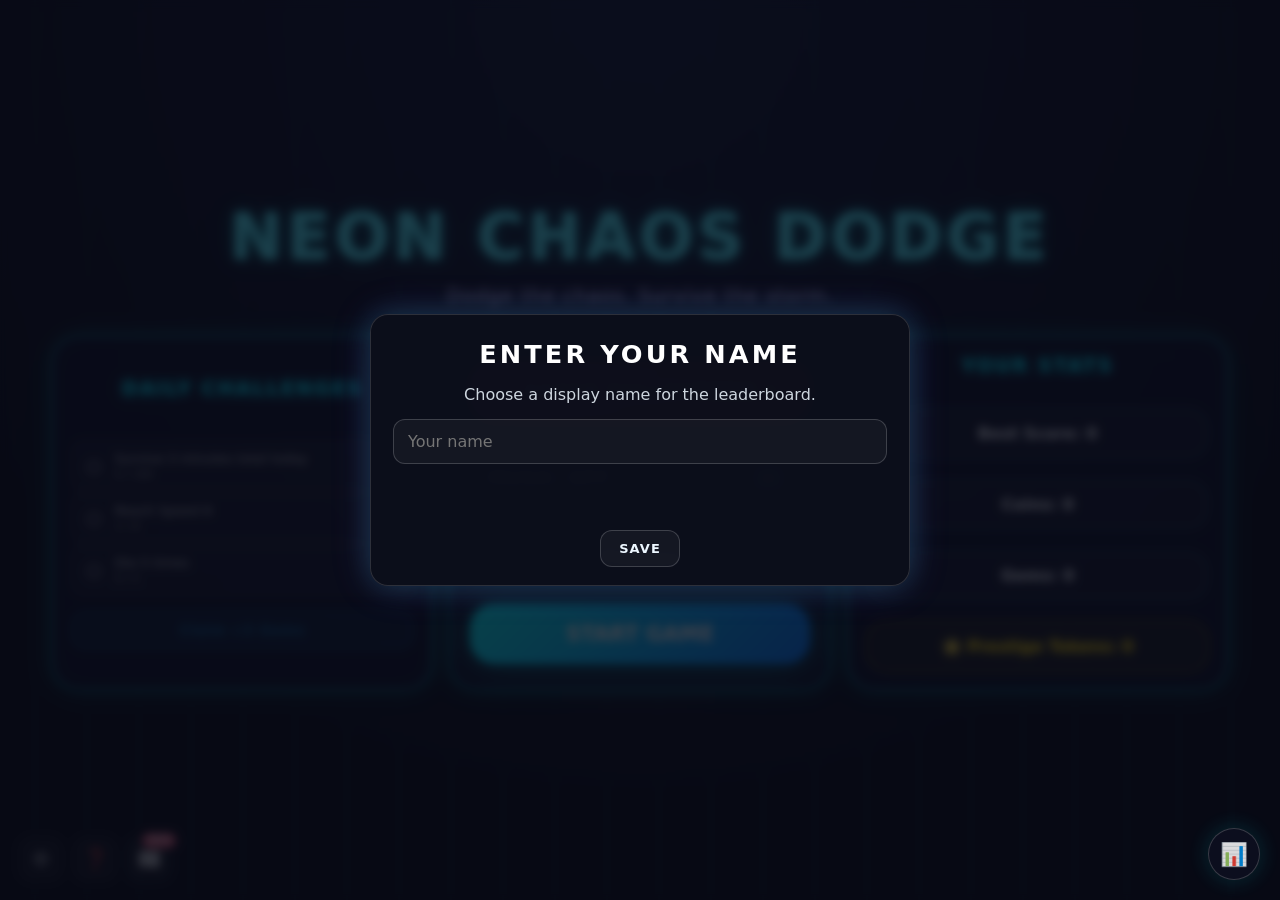
==== index.html @ 06bea59b "Added skip btn to skip revive countdown" ====
<!DOCTYPE html>
<html lang="en">
<head>
  <meta charset="UTF-8" />
  <meta name="viewport" content="width=device-width, initial-scale=1.0" />
  <title>
    Neon CHAOS Dodge
  </title>
  <link rel="stylesheet" href="neon.css">
  <link rel="icon" type="image/png" href="assets/favicon.png">
</head>

<body>

  <div id="main-area">

    <!-- LEFT COLUMN -->

    <div id="left-column">

      <!-- ACTIVE POWERUPS + CONTROLS -->

      <div class="top-bar">

      <div id="active-effects">

        <div
          class="effect-indicator"
          id="shield-indicator"
        >
          <div class="effect-icon">🛡</div>

          <div class="effect-info">
            <span class="effect-name">
              Shield
            </span>

            <div id="shield-timer" class="effect-timer"></div>
          </div>
        </div>

        <div
          class="effect-indicator"
          id="slow-indicator"
        >
          <div class="effect-icon">⏱</div>

          <div class="effect-info">
            <span class="effect-name">
              Slow Time
            </span>

            <div id="slow-timer" class="effect-timer"></div>
          </div>
        </div>

        <div
          class="effect-indicator"
          id="multiplier-indicator"
        >
          <div class="effect-icon">×2</div>

          <div class="effect-info">
            <span class="effect-name">
              ×2 Multiplier
            </span>

            <div id="multiplier-timer" class="effect-timer"></div>
          </div>
        </div>

        <div
          class="effect-indicator"
          id="triple-indicator"
        >
          <div class="effect-icon">×3</div>

          <div class="effect-info">
            <span class="effect-name">
              ×3 Multiplier
            </span>

            <div id="triple-timer" class="effect-timer"></div>
          </div>
        </div>

        <div
          class="effect-indicator"
          id="void-indicator"
        >
          <div class="effect-icon">💀</div>
          <div class="effect-info">
            <span class="effect-name">Void Blast</span>
            <div id="void-timer" class="effect-timer"></div>
          </div>
        </div>

        <div
          class="effect-indicator"
          id="phantom-indicator"
        >
          <div class="effect-icon">👻</div>
          <div class="effect-info">
            <span class="effect-name">Phantom Shift</span>
            <div id="phantom-timer" class="effect-timer"></div>
          </div>
        </div>

        <div
          class="effect-indicator"
          id="gummy-indicator"
        >
          <div class="effect-icon">🍬</div>
          <div class="effect-info">
            <span class="effect-name">Gummy Boost</span>
            <div id="gummy-timer" class="effect-timer"></div>
          </div>
        </div>

        
        <div
          class="effect-indicator"
          id="celestial-indicator"
        >
          <div class="effect-icon">✨</div>
          <div class="effect-info">
            <span class="effect-name">Celestial Surge</span>
            <div id="celestial-timer" class="effect-timer"></div>
          </div>
        </div>
      </div>

        <!-- GAME CONTROLS -->

        <div id="game-controls">

          <button id="pause-btn">
            ⏸
          </button>

          <button id="game-achievements-btn">
            🏆
            <span id="achievement-badge" class="badge hidden">0</span>
          </button>

          <button id="home-btn">
            <svg
              xmlns="http://www.w3.org/2000/svg"
              viewBox="0 0 24 24"
              fill="white"
              width="32"
              height="32"
            >
              <path d="M12 3l9 8h-3v10h-5v-6H11v6H6V11H3l9-8z"/>
            </svg>
          </button>

        </div>

      </div>

      <!-- GAME CONTAINER -->

      <div id="game-container">

        <!-- HUD -->

        <div id="hud">

          <div class="hud-item">
            Score:
            <span id="score">0</span>
          </div>

          <div class="hud-item">
            Best:
            <span id="best-score">0</span>
          </div>

          <div class="hud-item">
            Speed:
            <span id="speed-level">1</span>
          </div>

          <div class="hud-item">
            Coins:
            <span id="coin-count">0</span>
          </div>

        </div>

        <!-- PLAYER -->

        <div id="player"></div>
        <div id="player-wrap"></div>

        <button id="mobile-ability-btn" type="button" disabled aria-label="Equip an ability skin to use an ability">
          ⚡ NO ABILITY
        </button>

        <!-- FLASH -->

        <div id="flash"></div>

        <!-- GAME OVER -->

        <div id="pause-overlay" class="overlay">
          <h1>PAUSED</h1>
          <p id="pause-message">unpause to continue the chaos</p>
          <button id="pause-restart-btn" type="button">RESTART CHAOS</button>
        </div>
        <div id="game-over-screen">

          <div id="revive-prompt">
            <h1>GAME OVER</h1>
            <p id="revive-countdown">Revive window: 5s</p>
            <div id="revive-countdown-track" role="progressbar" aria-label="Time remaining to revive" aria-valuemin="0" aria-valuemax="5" aria-valuenow="5">
              <div id="revive-countdown-fill"></div>
            </div>
            <button id="revive-btn" type="button">REVIVE - 5 GEMS</button>
            <button id="skip-revive-btn" type="button">SKIP TO GAME OVER</button>
          </div>

          <div id="final-game-over">
            <h1>
              GAME OVER
            </h1>

            <p>
              Your Score:
              <span id="final-score">0</span>
            </p>

            <p>
              Best Score:
              <span id="final-best-score">0</span>
            </p>

            <button id="restart-btn">
              RESTART CHAOS
            </button>
          </div>
        </div>

      </div>

      <!-- STATS PANEL -->

      <div id="stats-panel">

        <h2>
          STATS
        </h2>

        <div class="stats-grid">

          <div class="stat-box">

            <span class="stat-title">
              Total Deaths
            </span>

            <span
              class="stat-value"
              id="total-deaths"
            >
              0
            </span>

          </div>

          <div class="stat-box">

            <span class="stat-title">
              Highest Speed
            </span>

            <span
              class="stat-value"
              id="highest-speed"
            >
              1
            </span>

          </div>

          <div class="stat-box">

            <span class="stat-title">
              Total Rolls
            </span>

            <span
              class="stat-value"
              id="total-rolls"
            >
              0
            </span>

          </div>

          <div class="stat-box">

            <span class="stat-title">
              Time Played
            </span>

            <span
              class="stat-value"
              id="time-played"
            >
              0 mins
            </span>

          </div>

        </div>

      </div>

    </div>

    <!-- SIDEBAR -->

    <div id="sidebar">

      <!-- CONTROLS -->

      <div id="controls">

        <p>
          Use
          <span>←</span>
          <span>→</span>
          or
          <span>A</span>
          <span>D</span>
          to move.
          <br>
          Survive as long as you can.
        </p>

        <div id="control-buttons">

          <button id="info-btn">More Info</button>
          <button id="achievements-btn">Achievements</button>
          <button id="reset-btn">Hard Reset</button>
          <button id="prestige-btn">Prestige</button>

        </div>

      </div>

      <!-- SHOP -->

      <div id="shop">

        <h2>
          SHOP
        </h2>

        <p>
          Click a skin to buy or equip.
        </p>

        <!-- SKINS -->

        <div id="skins">

          <div
            class="skin"
            data-skin="cyan"
          >

            <span class="skin-name">
              Cyan Skin
            </span>

            <span class="skin-status">
              20 Coins
            </span>

          </div>

          <div
            class="skin"
            data-skin="pink"
          >

            <span class="skin-name">
              Pink Skin
            </span>

            <span class="skin-status">
              35 Coins
            </span>

          </div>

          <div
            class="skin"
            data-skin="gold"
          >

            <span class="skin-name">
              Gold Skin
            </span>

            <span class="skin-status">
              50 Coins
            </span>

          </div>

          <div
            class="skin legendary"
            data-skin="galaxy"
          >

            <span class="skin-name">
              Galaxy Skin
            </span>

            <span class="skin-status">
              120 Coins
            </span>

          </div>

          <div
            class="skin legendary"
            data-skin="lava"
          >

            <span class="skin-name">
              Lava Skin
            </span>

            <span class="skin-status">
              150 Coins
            </span>

          </div>

          <div
            class="skin legendary"
            data-skin="matrix"
          >

            <span class="skin-name">
              Matrix Skin
            </span>

            <span class="skin-status">
              180 Coins
            </span>

          </div>

          <div
            class="skin legendary"
            data-skin="rainbow"
          >

            <span class="skin-name">
              Rainbow Skin
            </span>

            <span class="skin-status">
              220 Coins
            </span>

          </div>

          <div
            class="skin legendary"
            data-skin="gummy"
          >

            <span class="skin-name">
              Gummy Skin
            </span>

            <span class="skin-status">
              500 Coins
            </span>

          </div>

          <div
            class="skin mythical"
            data-skin="void"
          >
            <span class="skin-name">
              Void Skin
            </span>
            <span class="skin-status">
              0.3% Roll Chance
            </span>
          </div>

          <div
            class="skin mythical"
            data-skin="celestial"
          >
            <span class="skin-name">
              Celestial Skin
            </span>
            <span class="skin-status">
              0.2% Roll Chance
            </span>
          </div>

          <div
            class="skin mythical"
            data-skin="phantom"
          >
            <span class="skin-name">
              Phantom Skin
            </span>
            <span class="skin-status">
              0.1% Roll Chance
            </span>
          </div>

        </div>

        <button id="trail-shop-btn" class="trail-shop-btn" type="button">
          TRAIL SHOP
        </button>

        <!-- ROLL AREA -->

        <div id="roll-area">

          <button id="roll-btn">
            ROLL FOR RARE SKINS — 15 COINS
          </button>

            <div id="roll-result">
              Roll for ultra rare mythical skins...
            </div>

        </div>

      </div>

    </div>

  </div>

  <!-- RESET OVERLAY -->

  <div
    id="reset-overlay"
    class="reset-overlay"
  >

    <div class="reset-card">

      <h3>
        Reset all progress?
      </h3>

      <p>
        This will erase EVERYTHING including your prestige tokens.
      </p>

      <p class="reset-instruction">

        Type
        <strong>RESET</strong>
        below to confirm.

      </p>

      <input
        id="reset-confirm-input"
        type="text"
        placeholder="Type RESET"
        maxlength="5"
        autocomplete="off"
      />

      <div class="reset-actions">

        <button id="cancel-reset-btn" class="ghost-btn">Cancel</button>

        <button id="confirm-reset-btn" class="danger-btn">Confirm reset</button>

      </div>

    </div>

  </div>

 <!-- INFO OVERLAY -->

<div id="info-overlay" class="reset-overlay" aria-hidden="true">
  <div class="reset-card info-card info-landscape" role="dialog" aria-modal="true" aria-labelledby="info-title">
    <div class="info-guide-header">
      <div>
        <p class="info-guide-kicker">QUICK FIELD GUIDE</p>
        <h3 id="info-title">MORE INFO</h3>
      </div>
      <p class="info-guide-intro">Run smarter, earn rewards, and make the most of every unlock.</p>
    </div>

    <div class="info-sections info-grid">
      <section class="info-column">
        <h4><span class="info-section-number">01</span> Run Basics</h4>
        <ul>
          <li>Move with the <strong>← / →</strong> arrow keys or <strong>A / D</strong>.</li>
          <li>Dodge obstacles and collect coins. Your score increases the game speed as you survive.</li>
          <li>A collision ends the run unless a shield or an active ability protects you.</li>
        </ul>
      </section>

      <section class="info-column">
        <h4><span class="info-section-number">02</span> Power-Ups</h4>
        <ul>
          <li><strong>Shield:</strong> stores a charge that absorbs one obstacle hit. Charges stack.</li>
          <li><strong>Slow Time:</strong> slows hazards and gives you more room to react.</li>
          <li><strong>×2 / ×3:</strong> multiplies score and coin gains while active.</li>
          <li>Collect another timed power-up of the same type to extend its effect.</li>
        </ul>
      </section>

      <section class="info-column">
        <h4><span class="info-section-number">03</span> Skins &amp; Abilities</h4>
        <ul>
          <li>Buy standard skins with coins. The <strong>15-coin roll</strong> can unlock Void (0.3%), Celestial (0.2%), or Phantom (0.1%).</li>
          <li>While using an ability skin, press <strong>Space</strong> during a run to activate its power.</li>
          <li><strong>Gummy:</strong> doubles score for 10 seconds. <strong>Void:</strong> instantly clears visible obstacles without affecting coins or power-ups.</li>
          <li><strong>Phantom:</strong> passes through obstacles for 10 seconds. <strong>Celestial:</strong> pulls coins toward you for 10 seconds.</li>
          <li>Abilities have cooldowns. Their timers appear above the game window.</li>
        </ul>
      </section>

      <section class="info-column">
        <h4><span class="info-section-number">04</span> Trails &amp; Style</h4>
        <ul>
          <li>Open <strong>Trail Shop</strong> to equip no trail or buy Spark (100 coins), Comet (200), and Orbit (350).</li>
          <li>Trails follow you while moving, and their colour matches your equipped skin.</li>
          <li>Choose a theme and adjust music, movement sensitivity, or Chaos Mode in Settings.</li>
        </ul>
      </section>

      <section class="info-column">
        <h4><span class="info-section-number">05</span> Goals &amp; Records</h4>
        <ul>
          <li>Complete the daily set to claim <strong>3 gems</strong>. Spend 5 gems to revive within 5 seconds of a run ending; each revive in that run costs 5 more gems.</li>
          <li>Achievements track milestones. Difficult achievements marked <strong>EXTREME</strong> also award gems.</li>
          <li>Your best score can be submitted to the global leaderboard. The top three monthly scores earn 50, 30, and 15 gems.</li>
          <li>Check the Update Log for recent additions and changes.</li>
        </ul>
      </section>

      <section class="info-column">
        <h4><span class="info-section-number">06</span> Prestige &amp; Chaos</h4>
        <ul>
          <li><strong>Chaos Mode</strong> makes hazards faster and more frequent, while increasing score gain.</li>
          <li><strong>Prestige</strong> resets progress when its requirements are met and awards tokens for permanent shop boosts.</li>
          <li><strong>Hard Reset</strong> erases all progress, including prestige tokens.</li>
        </ul>
      </section>
    </div>

    <div class="reset-actions info-guide-actions">
      <button id="close-info-btn" class="ghost-btn" type="button">Close</button>
    </div>
  </div>
</div>

<!-- CREDITS AND INFO OVERLAY (SEPARATE) -->
<div
  id="dev-overlay"
  class="reset-overlay"
>
  <div class="reset-card info-card developer-credits">

    <h3>
      CREDITS AND INFO
    </h3>

    <div class="info-sections">

      <div class="info-block">
        <h4>Game Credits & Info</h4>
        <p><strong>Game by:</strong> Rishaan Chetty</p>
        <p><strong>Engine:</strong> HTML / CSS / JavaScript</p>
        <p><strong>Started:</strong> January 16 2026</p>
        <p><strong>Finished:</strong> Always Updating!</p>
        <p><strong>Total dev time:</strong> ~270 hours</p>
        <p><strong>Code written:</strong> 11,278 lines across HTML, CSS, and JavaScript</p>
        <p><strong>Bugs fixed:</strong> ~278</p>
        <p><strong>Bugs caused by fixing other bugs:</strong> ~343</p>
        <p><strong>Hours lost to one dumb semicolon:</strong> 10 hours</p>
        <p><strong>Times the game broke at 10 PM:</strong> 5</p>
      </div>

    </div>

    <div class="reset-actions">

      <button
        id="close-dev-btn"
        class="ghost-btn"
      >
        Close
      </button>

    </div>

  </div>

</div>

<!-- ACHIEVEMENTS OVERLAY -->

<div id="achievements-overlay">

  <div id="achievements-panel">

    <div class="achievements-header">

      <h2>ACHIEVEMENTS</h2>

      <button id="close-achievements-btn">✕</button>

    </div>

    <div id="achievement-progress-wrapper">

      <div id="achievement-progress-bar">
        <div id="achievement-progress-fill"></div>
      </div>

      <div id="achievement-progress-text">
        0% Complete
      </div>
    </div>

    <div id="achievements-list">

      <!-- ACHIEVEMENTS INSERTED BY JS -->

    </div>

  </div>

</div>

<!-- HOME SCREEN -->

<div id="home-screen">

  <div id="home-content">

    <!-- TOP -->

    <div id="home-top">

      <h1 id="home-title">
        NEON CHAOS DODGE
      </h1>

      <p id="home-subtitle">
        Dodge the chaos. Survive the storm.
      </p>

    </div>

    <div id="home-bottom-left-buttons">
      <button id="settings-btn" class="home-small-btn" title="Settings">⚙️</button>
      <button id="home-help-btn" class="home-small-btn" title="Help">❓</button>
      <button id="update-log-btn" class="home-small-btn update-log-btn" title="Update log" aria-label="Update log">
        📰
        <span id="update-log-badge" class="update-log-badge" aria-label="New update">NEW</span>
      </button>
    </div>

    <!-- MIDDLE -->

    <div id="home-middle">

      <!-- LEFT CARD — DAILY CHALLENGES -->

      <div class="home-card" id="daily-challenges-card">

        <h3>DAILY CHALLENGES</h3>

        <div id="daily-challenges-list">
          <!-- Inserted by JS -->
        </div>

        <button id="daily-claim-btn" class="daily-claim-btn" disabled>
          Claim +3 Gems
        </button>

        <div id="daily-countdown" class="daily-countdown" style="display:none;"></div>

      </div>

      <!-- CENTER CARD -->

      <div class="home-card center-card">

        <div id="home-buttons">

          <button id="fullscreen-btn">
            ⚡ ENTER FULLSCREEN ⚡
          </button>
          
          <button id="music-toggle-btn" class="music-toggle-btn">
            <span class="music-toggle-label">MUSIC: OFF</span>
            <span id="next-track-btn" class="next-track-pill" title="Next track">⏭</span>
          </button>

          <button id="theme-btn">Themes</button>

          <button id="start-game-btn">START GAME</button>

        </div>

      </div>

      <!-- RIGHT CARD -->

      <div class="home-card">

        <h3>
          YOUR STATS
        </h3>

        <div id="home-stats">

          <div class="home-stat">
            Best Score:
            <span id="home-best-score">0</span>
          </div>

          <div class="home-stat">
            Coins:
            <span id="home-coins">0</span>
          </div>

          <div class="home-stat">
            Gems:
            <span id="home-gems">0</span>
          </div>

          <div class="home-stat prestige-stat" id="home-prestige-stat">
            ⭐ Prestige Tokens:
            <span id="home-prestige-level">0</span>
          </div>

        </div>

      </div>

    </div>

  </div>

</div>

<button id="leaderboard-btn" class="home-small-btn" type="button" title="Leaderboard" aria-label="Leaderboard">📊</button>

      <div id="achievement-popup">
        <div id="achievement-popup-title"></div>
        <div id="achievement-popup-reward"></div>
        <div id="achievement-popup-hint">Open Achievements to Claim</div>
      </div>


      <div id="skin-context-menu">
        <div id="remove-skin-option">Remove Skin</div>
      </div>


  <audio id="bg-music" loop>
    <source src="assets/music/All I Need.mp3" type="audio/mpeg">
  </audio>

  <!-- NAME POPUP -->
  <div id="name-overlay" class="reset-overlay">
    <div class="reset-card info-card">
      <h3>ENTER YOUR NAME</h3>
      <p>Choose a display name for the leaderboard.</p>
      <div class="name-form">
        <input id="name-input" class="name-input" type="text" maxlength="16" placeholder="Your name" autocomplete="off">
        <div id="name-status" class="name-status"></div>
        <div class="reset-actions">
          <button id="name-submit-btn" class="ghost-btn" type="button">Save</button>
        </div>
      </div>
    </div>
  </div>

  <!-- LEADERBOARD OVERLAY -->
  <div id="leaderboard-overlay" class="reset-overlay">
    <div class="reset-card info-card leaderboard-card" role="dialog" aria-modal="true" aria-labelledby="leaderboard-title"></div>
  </div>

  <div id="trail-shop-overlay" class="reset-overlay" aria-hidden="true">
    <div class="reset-card info-card trail-shop-card" role="dialog" aria-modal="true" aria-labelledby="trail-shop-title">
      <h3 id="trail-shop-title">TRAIL SHOP</h3>
      <p>Trails match the colour of your equipped skin.</p>
      <div id="trail-shop-list" class="trail-shop-list"></div>
      <p id="trail-shop-status" class="trail-shop-status" role="status" aria-live="polite"></p>
      <div class="reset-actions">
        <button id="trail-shop-close-btn" class="ghost-btn" type="button">Close</button>
      </div>
    </div>
  </div>

  <div id="update-log-overlay" class="reset-overlay" aria-hidden="true">
    <div class="reset-card info-card update-log-card" role="dialog" aria-modal="true" aria-labelledby="update-log-title">
      <div class="update-log-header">
        <div>
          <p class="update-log-kicker">GAME NEWS</p>
          <h3 id="update-log-title">UPDATE LOG</h3>
        </div>
        <button id="update-log-close-btn" class="update-log-close-btn" type="button" aria-label="Close update log">✕</button>
      </div>
      <div id="update-log-list" class="update-log-list"></div>
    </div>
  </div>

  <!-- SETTINGS OVERLAY -->
  <div id="settings-overlay" class="reset-overlay">
    <div class="reset-card info-card">

      <h3>SETTINGS</h3>

      <div class="info-sections">

        <div class="info-block">
          <p><strong>Music Volume</strong></p>
          <input id="music-volume" type="range" min="0" max="1" step="0.01">
        </div>

        <div class="info-block">
          <p><strong>Game Sensitivity</strong></p>
          <input id="game-sensitivity" type="range" min="1" max="20" step="0.5" value="8">
        </div>

        <div class="info-block">
          <p><strong>Chaos Mode</strong></p>
          <label class="toggle-row">
            <span>Enable Chaos Mode</span>
            <input id="chaos-mode" type="checkbox">
          </label>
          <p class="setting-description">
            Doubles obstacle speed, increases spawn rate, and boosts score gain.
          </p>
        </div>

        <div class="info-block coming-soon-card">
          <p>More settings coming soon!</p>
        </div>

      </div>

      <div class="reset-actions">
        <button id="close-settings-btn" class="ghost-btn">Close</button>
      </div>

    </div>
  </div>

  <!-- THEME MENU OVERLAY -->
  <div id="theme-menu" class="reset-overlay">
    <div class="reset-card info-card theme-card">

      <h3>🎨 THEMES</h3>

      <div class="theme-grid">

        <button class="theme-option theme-opt-neonBlue" data-theme="neonBlue">
          <span class="theme-swatch" style="background:linear-gradient(135deg,#00ffff,#0044ff)"></span>
          <span class="theme-label">Neon Blue</span>
        </button>

        <button class="theme-option theme-opt-neonPurple" data-theme="neonPurple">
          <span class="theme-swatch" style="background:linear-gradient(135deg,#b400ff,#6600cc)"></span>
          <span class="theme-label">Neon Purple</span>
        </button>

        <button class="theme-option theme-opt-neonRed" data-theme="neonRed">
          <span class="theme-swatch" style="background:linear-gradient(135deg,#ff0033,#ff6600)"></span>
          <span class="theme-label">Neon Red</span>
        </button>

        <button class="theme-option theme-opt-neonGreen" data-theme="neonGreen">
          <span class="theme-swatch" style="background:linear-gradient(135deg,#00ff66,#00aa44)"></span>
          <span class="theme-label">Neon Green</span>
        </button>

        <button class="theme-option theme-opt-neonGold" data-theme="neonGold">
          <span class="theme-swatch" style="background:linear-gradient(135deg,#ffdd00,#ff8800)"></span>
          <span class="theme-label">Neon Gold</span>
        </button>

        <button class="theme-option theme-opt-neonCyber" data-theme="neonCyber">
          <span class="theme-swatch" style="background:linear-gradient(135deg,#0000ff,#00ffff,#ff00ff)"></span>
          <span class="theme-label">Cyber</span>
        </button>

      </div>

      <div class="reset-actions" style="margin-top:20px">
        <button id="close-theme-menu" class="ghost-btn">Close</button>
      </div>

    </div>
  </div>

  <!-- PRESTIGE OVERLAY -->
  <div id="prestige-overlay" class="reset-overlay">
    <div class="reset-card prestige-card">

      <div class="prestige-header">
        <span class="prestige-icon">⭐</span>
        <h3>PRESTIGE</h3>
        <span class="prestige-icon">⭐</span>
      </div>

      <p class="prestige-tagline">Reset your progress and earn a Prestige badge.</p>

      <div class="prestige-requirements">
        <div class="prestige-req" id="req-skins">
          <span class="req-icon">🎨</span>
          <span class="req-text">Unlock ALL skins</span>
          <span class="req-status" id="req-skins-status">✗</span>
        </div>
        <div class="prestige-req" id="req-coins">
          <span class="req-icon">💰</span>
          <span class="req-text">Have 1,000+ coins</span>
          <span class="req-status" id="req-coins-status">✗</span>
        </div>
        <div class="prestige-req" id="req-playtime">
          <span class="req-icon">⏱️</span>
          <span class="req-text">Play for at least 30 minutes</span>
          <span class="req-status" id="req-playtime-status">✗</span>
        </div>
        <div class="prestige-req" id="req-type">
          <span class="req-icon">⌨️</span>
          <span class="req-text">Type PRESTIGE below</span>
          <span class="req-status" id="req-type-status">✗</span>
        </div>
      </div>

      <p class="prestige-what-resets">
        <strong>Resets:</strong> coins, score, skins, stats &nbsp;|&nbsp;
        <strong>Keeps:</strong> achievements, prestige tokens
      </p>

      <input
        id="prestige-confirm-input"
        type="text"
        placeholder="Type PRESTIGE to confirm"
        maxlength="8"
        autocomplete="off"
      />

      <div class="reset-actions">
        <button id="prestige-shop-btn" class="secondary-btn">Prestige Shop</button>
        <button id="prestige-confirm-btn" class="danger-btn prestige-confirm-btn">⭐ Prestige</button>
        <button id="prestige-close-btn" class="ghost-btn">Cancel</button>
      </div>

    </div>
  </div>

  <div id="prestige-shop-overlay" class="reset-overlay">
    <div class="reset-card prestige-card prestige-shop-card">
      <div class="prestige-header">
        <span class="prestige-icon">💠</span>
        <h3>PRESTIGE SHOP</h3>
        <span class="prestige-icon">💠</span>
      </div>

      <p class="prestige-tagline">
        Spend Prestige Tokens for permanent +5% boosts. Every purchase costs 1 token and stacks infinitely.
      </p>

      <div class="prestige-tokens-display">
        <span>Prestige Tokens:</span>
        <strong id="prestige-shop-tokens">0</strong>
      </div>

      <div id="prestige-shop-list" class="prestige-shop-list"></div>

      <div class="prestige-shop-summary">
        <h4>Current boost totals</h4>
        <div class="prestige-shop-summary-row">
          <span>Coin Spawn Rate</span>
          <span id="boost-coinSpawn">+0%</span>
        </div>
        <div class="prestige-shop-summary-row">
          <span>Coin Value</span>
          <span id="boost-coinValue">+0%</span>
        </div>
        <div class="prestige-shop-summary-row">
          <span>Score Gain</span>
          <span id="boost-scoreGain">+0%</span>
        </div>
        <div class="prestige-shop-summary-row">
          <span>Money Bag Reward</span>
          <span id="boost-moneyBagValue">+0%</span>
        </div>
        <div class="prestige-shop-summary-row">
          <span>Speed Progress</span>
          <span id="boost-speedGain">+0%</span>
        </div>
        <div class="prestige-shop-summary-row">
          <span>Slow Duration</span>
          <span id="boost-slowDuration">+0s</span>
        </div>
        <div class="prestige-shop-summary-row">
          <span>x2 Multiplier Duration</span>
          <span id="boost-multiplierDuration">+0s</span>
        </div>
        <div class="prestige-shop-summary-row">
          <span>x3 Multiplier Duration</span>
          <span id="boost-tripleDuration">+0s</span>
        </div>
      </div>

      <div class="reset-actions">
        <button id="prestige-shop-back-btn" class="secondary-btn">Back</button>
        <button id="prestige-shop-close-btn" class="ghost-btn">Close</button>
      </div>
    </div>
  </div>

  <div id="neon-toast" class="neon-toast"></div>

  <script src="leaderboard.js"></script>
  <script src="updates.js"></script>
  <script src="neon.js"></script>

</body>

</html>
---- neon.css ----
* {
  margin: 0;
  padding: 0;
  box-sizing: border-box;
  font-family: system-ui, -apple-system, BlinkMacSystemFont, "Segoe UI", sans-serif;
}

body {
  background: radial-gradient(circle at top, var(--bg-top, #1b0033), var(--bg-mid, #02010a) 60%, var(--bg-bottom, #000000));
  color: #fff;
  min-height: 100vh;
  display: flex;
  flex-direction: column;
  justify-content: flex-start;
  align-items: center;
  overflow-x: hidden;
}

/* POWERUP DISPLAY */

#powerup-display {

  width: 70px;

  display: flex;
  flex-direction: column;

  gap: 14px;

  margin-top: 60px;
}

/* EACH ACTIVE POWERUP */

.powerup-status {

  width: 70px;
  height: 70px;

  border-radius: 18px;

  background:
    rgba(0,0,0,0.45);

  border:
    1px solid rgba(255,255,255,0.12);

  display: none;

  flex-direction: column;
  align-items: center;
  justify-content: center;

  box-shadow:
    0 0 20px rgba(0,255,255,0.15);

  position: relative;
}

/* ICON */

.powerup-big-icon {

  font-size: 30px;

  text-shadow:
    0 0 12px white;
}

/* TIMER */

.powerup-timer {

  margin-top: 4px;

  font-size: 12px;

  color: #ffffff;

  text-shadow:
    0 0 8px #00ffff;
}

/* SPECIFIC POWERUPS */

#shield-status {

  border-color: #00ffff;

  box-shadow:
    0 0 20px #00ffff55;
}

#slow-status {

  border-color: #ffff00;

  box-shadow:
    0 0 20px #ffff0055;
}

#multiplier-status {

  border-color: #ff00ff;

  box-shadow:
    0 0 20px #ff00ff55;
}

/* MAIN LAYOUT */

#main-area {
  display: flex;
  align-items: flex-start;
  justify-content: center;
  gap: 60px;
  margin-top: 20px;
  transform: translateX(-6px);
}

/* LEFT SIDE */

#left-column {
  display: flex;
  flex-direction: column;
  width: min(95vw, 800px);
}

/* SIDEBAR */

#sidebar {
  display: flex;
  flex-direction: column;
  align-items: center;
  width: 300px;
  min-width: 300px;
}

#sidebar > div {
  width: 100%;
}

#control-buttons {
  width: auto;
}

#control-buttons button {
  width: auto;
  flex: 0 0 auto;
}

/* ACTIVE EFFECTS BAR */

#active-effects {

  width: 800px;
  height: 70px;
  overflow: hidden;

  display: flex;
  align-items: center;
  gap: 12px;

  margin-top: 8px;
  margin-bottom: 10px;

  padding: 10px 7px;

  border-radius: 18px;

  background:
    rgba(255,255,255,0.04);

  border:
    1px solid rgba(0,255,255,0.12);

  box-shadow:
    0 0 20px rgba(0,255,255,0.08);
}

/* EACH EFFECT */

.effect-indicator {

  display: none;

  align-items: center;
  gap: 8px;

  min-width: 150px;
  height: 48px;
  padding: 6px 10px;

  border-radius: 14px;

  background:
    rgba(0,0,0,0.4);

  border:
    1px solid rgba(255,255,255,0.1);
}

/* ACTIVE */

.effect-indicator.active {
  display: flex;
}

/* SHIELD */

#shield-indicator {

  border-color:
    rgba(0,255,255,0.35);

  background:
    linear-gradient(
      135deg,
      rgba(0,255,255,0.14),
      rgba(0,68,255,0.12)
    );

  box-shadow:
    0 0 14px rgba(0,255,255,0.18);
}

/* SLOW */

#slow-indicator {

  border-color:
    rgba(255,220,0,0.35);

  background:
    linear-gradient(
      135deg,
      rgba(255,255,0,0.14),
      rgba(255,136,0,0.12)
    );

  box-shadow:
    0 0 14px rgba(255,200,0,0.16);
}

/* MULTIPLIER */

#multiplier-indicator {

  border-color:
    rgba(255,0,255,0.35);

  background:
    linear-gradient(
      135deg,
      rgba(255,0,255,0.14),
      rgba(255,0,136,0.12)
    );

  box-shadow:
    0 0 14px rgba(255,0,255,0.16);
}

/* TRIPLE */

#triple-indicator {

  border-color:
    rgba(0,255,120,0.35);

  background:
    linear-gradient(
      135deg,
      rgba(0,255,120,0.14),
      rgba(0,120,60,0.12)
    );

  box-shadow:
    0 0 14px rgba(0,255,120,0.18);
}

#triple-indicator .effect-icon {

  background:
    rgba(0,255,120,0.12);

  box-shadow:
    0 0 12px rgba(0,255,120,0.25);
}

/* ICONS */

#shield-indicator .effect-icon {

  background:
    rgba(0,255,255,0.12);

  box-shadow:
    0 0 12px rgba(0,255,255,0.25);
}

#slow-indicator .effect-icon {

  background:
    rgba(255,220,0,0.12);

  box-shadow:
    0 0 12px rgba(255,220,0,0.25);
}

#multiplier-indicator .effect-icon {

  background:
    rgba(255,0,255,0.12);

  box-shadow:
    0 0 12px rgba(255,0,255,0.25);
}

/* ICON */

.effect-icon {

  width: 34px;
  height: 34px;

  border-radius: 12px;

  display: flex;
  justify-content: center;
  align-items: center;

  font-size: 18px;

  background:
    rgba(255,255,255,0.08);

  box-shadow:
    0 0 12px rgba(255,255,255,0.15);
}

/* TEXT */

.effect-info {
  display: flex;
  flex-direction: column;
}

.effect-name {

  font-size: 13px;
  color: #dddddd;
}

.effect-timer {

  font-size: 15px;
  font-weight: bold;

  color: white;

  text-shadow:
    0 0 10px #00ffff;
}

/* GAME */

#game-container {
  position: relative;
  width: 800px;
  height: 400px;
  min-height: 400px;
  border-radius: 18px;
  overflow: hidden;
  background: radial-gradient(circle at center, #050016, #000000 70%);
  box-shadow:
    0 0 40px rgba(0, 255, 255, 0.4),
    0 0 80px rgba(255, 0, 255, 0.3),
    inset 0 0 40px rgba(0, 0, 0, 0.9);
  margin-top: 20px;
  transition:
  filter 0.35s ease,
  opacity 0.35s ease;
}

/* HUD */

#hud {
  position: absolute;
  top: 10px;
  left: 10px;
  right: 10px;
  display: flex;
  justify-content: space-between;
  z-index: 50;
  text-shadow: 0 0 8px #00ffff;
}

.hud-item {
  background: rgba(0, 0, 0, 0.4);
  padding: 6px 12px;
  border-radius: 999px;
  border: 1px solid rgba(0, 255, 255, 0.4);
  font-size: 14px;
}

/* PLAYER */

#player {
  position: absolute;
  z-index: 3;
  bottom: 40px;
  left: 50%;
  width: 40px;
  height: 40px;
  border-radius: 10px;
  background: linear-gradient(135deg, #8e9191, #4e474e);
  box-shadow:
    0 0 15px #8e9191,
    0 0 30px #4e474e;
  transition:
    background 0.3s ease,
    box-shadow 0.3s ease;
}

#player-wrap {
  position: absolute;
  z-index: 3;
  width: 40px;
  height: 40px;
  border-radius: 10px;
  pointer-events: none;
}

#player-wrap {
  bottom: 40px;
}

/* OBSTACLES */

.obstacle {
  position: absolute;
  top: -40px;
  width: 30px;
  height: 30px;
  border-radius: 50%;
  background: conic-gradient(
    from 0deg,
    #ff00ff,
    #00ffff,
    #ffff00,
    #ff00ff
  );
  box-shadow:
    0 0 15px #ff00ff,
    0 0 25px #00ffff;
  animation: spin 0.6s linear infinite;
}

@keyframes spin {
  to {
    transform: rotate(360deg);
  }
}

/* COINS */

.coin {
  position: absolute;
  border-radius: 50%;
  background: radial-gradient(circle, #ffff66, #ffaa00);
  box-shadow:
    0 0 15px #ffdd33,
    0 0 30px #ffaa00;
  animation: spin 1s linear infinite;
}

/* MONEY BAGS */

.money-bag {

  position: absolute;

  width: 36px;
  height: 36px;

  display: flex;
  align-items: center;
  justify-content: center;

  font-size: 22px;

  border-radius: 50%;

  background:
    radial-gradient(
      circle,
      #ffe066,
      #ff9900
    );

  box-shadow:
    0 0 16px #ffcc00,
    0 0 30px #ff8800;

  animation:
    spin 1.5s linear infinite;
}

/* POWERUPS */

.powerup {
  position: absolute;
  border-radius: 50%;
  box-shadow: 0 0 15px #fff;
  animation: spin 1s linear infinite;

  display: flex;
  justify-content: center;
  align-items: center;
}

.powerup-icon {
  font-size: 16px;
  font-weight: bold;
  color: rgb(0, 0, 0);
  text-shadow:
    0 0 8px rgb(0, 0, 0);
  pointer-events: none;
  animation:
    keepStill 1s linear infinite;
}

@keyframes keepStill {

  from {
    transform: rotate(0deg);
  }

  to {
    transform: rotate(-360deg);
  }
}

.powerup.shield {
  background: radial-gradient(circle, #00ffff, #0044ff);
}

.powerup.slow {
  background: radial-gradient(circle, #ffff00, #ff8800);
}

.powerup.multiplier {
  background: radial-gradient(circle, #ff00ff, #ff0088);
}

.powerup.triple {
  background: radial-gradient(circle, #00ff00, #00aa44);
}

/* FLASH */

#flash {
  position: absolute;
  top: 0;
  right: 0;
  bottom: 0;
  left: 0;
  inset: 0;
  background: radial-gradient(
    circle at center,
    rgba(255, 255, 255, 0.9),
    transparent 60%
  );
  opacity: 0;
  pointer-events: none;
}

#flash.show {
  animation: flash-hit 0.25s ease-out;
}

@keyframes flash-hit {
  0% {
    opacity: 0.9;
  }

  100% {
    opacity: 0;
  }
}

/* GAME OVER */

#game-over-screen {
  position: absolute;
  top: 0;
  right: 0;
  bottom: 0;
  left: 0;
  inset: 0;
  z-index: 20;
  background: radial-gradient(
    circle at center,
    rgba(0, 0, 0, 0.9),
    rgba(0, 0, 0, 0.98)
  );
  display: flex;
  flex-direction: column;
  justify-content: center;
  align-items: center;
  gap: 12px;
  opacity: 0;
  pointer-events: none;
  transition: opacity 0.4s ease;
}

#game-over-screen.show {
  opacity: 1;
  pointer-events: auto;
}

#game-over-screen:not(.final-state) #final-game-over,
#game-over-screen.final-state #revive-prompt {
  display: none;
}

#revive-prompt,
#final-game-over {
  display: flex;
  flex-direction: column;
  align-items: center;
  text-align: center;
  gap: 12px;
}

#revive-countdown {
  margin: 0;
  color: #f4f4ff;
  font-size: 16px;
}

#revive-countdown-track {
  width: min(320px, 75vw);
  height: 12px;
  overflow: hidden;
  border: 1px solid rgba(0, 255, 255, 0.8);
  border-radius: 999px;
  background: rgba(255, 255, 255, 0.12);
  box-shadow: 0 0 12px rgba(0, 255, 255, 0.35);
}

#revive-countdown-fill {
  width: 100%;
  height: 100%;
  border-radius: inherit;
  background: linear-gradient(90deg, #00f0ff, #b000ff);
  transition: width 0.1s linear;
}

#revive-btn {
  padding: 12px 24px;
  border: 2px solid #00ffff;
  border-radius: 999px;
  background: rgba(0, 255, 255, 0.12);
  color: #fff;
  font-size: 16px;
  font-weight: 800;
  letter-spacing: 1px;
  cursor: pointer;
  box-shadow: 0 0 12px rgba(0, 255, 255, 0.5);
}

#revive-btn:hover:not(:disabled) {
  background: rgba(0, 255, 255, 0.28);
  transform: scale(1.04);
}

#revive-btn:disabled {
  border-color: rgba(255, 255, 255, 0.25);
  color: rgba(255, 255, 255, 0.48);
  cursor: not-allowed;
  box-shadow: none;
}

#skip-revive-btn {
  padding: 10px 20px;
  border: 1px solid rgba(255, 255, 255, 0.45);
  border-radius: 999px;
  background: transparent;
  color: rgba(255, 255, 255, 0.8);
  font-size: 14px;
  font-weight: 700;
  letter-spacing: 1px;
  cursor: pointer;
}

#skip-revive-btn:hover {
  border-color: #ff00ff;
  color: #fff;
  box-shadow: 0 0 12px rgba(255, 0, 255, 0.45);
}

.revive-protected {
  animation: revive-protection 0.35s ease-in-out infinite alternate;
}

@keyframes revive-protection {
  from { filter: brightness(1); }
  to { filter: brightness(2.2) drop-shadow(0 0 10px #00ffff); }
}

#game-over-screen h1,
#pause-overlay h1 {
  font-size: 48px;
  letter-spacing: 4px;
  text-shadow:
    0 0 10px #ff0044,
    0 0 25px #ff00ff;
}

#game-over-screen p {
  font-size: 18px;
}

#pause-message {
  margin: 0;
  color: #fff;
  font-size: 16px;
  letter-spacing: 2px;
  text-transform: uppercase;
  text-shadow:
    0 0 10px #00ffff,
    0 0 20px #ff00ff;
}

/* RESTART BUTTON */

#restart-btn,
#pause-restart-btn {
  position: relative;
  z-index: 9998;
  margin-top: 10px;
  padding: 10px 24px;
  border-radius: 999px;
  border: 2px solid #00ffff;
  background: transparent;
  color: #fff;
  font-size: 16px;
  cursor: pointer;
  text-transform: uppercase;
  letter-spacing: 2px;
  box-shadow:
    0 0 10px #00ffff,
    0 0 20px #ff00ff;
  transition:
    transform 0.15s ease,
    box-shadow 0.15s ease,
    background 0.15s ease;
}

#restart-btn:hover,
#pause-restart-btn:hover {
  transform: scale(1.05);
  background: rgba(0, 255, 255, 0.1);
  box-shadow:
    0 0 20px #00ffff,
    0 0 35px #ff00ff;
}

/* CONTROLS */

#controls {
  margin-top: 18px;
  font-size: 14px;
  color: #ddd;
  text-shadow: 0 0 6px #00ffff;
  display: flex;
  flex-direction: column;
  align-items: center;
  text-align: center;
  gap: 10px;
}

#controls span {
  display: inline-block;
  padding: 2px 6px;
  margin: 0 2px;
  border-radius: 4px;
  border: 1px solid rgba(0, 255, 255, 0.5);
  background: rgba(0, 0, 0, 0.5);
}

/* CONTROL BUTTONS */

#control-buttons {
  display: flex;
  justify-content: center;
  align-items: center;
  gap: 12px;
  margin-top: 12px;
  flex-wrap: nowrap;
}

/* RESET + INFO BUTTONS */

#reset-btn,
#info-btn,
#achievements-btn,
#prestige-btn {

  margin-top: 10px;

  padding: 6px 12px;

  border-radius: 999px;

  border: 1px solid rgba(255,255,255,0.15);

  background: rgba(255,255,255,0.05);

  color: rgba(255,255,255,0.7);

  font-size: 12px;

  font-weight: 400;

  cursor: pointer;

  opacity: 0.82;

  box-shadow: none;

  transition:
    opacity 0.2s ease,
    transform 0.2s ease,
    border-color 0.2s ease,
    color 0.2s ease;
}

#reset-btn:hover,
#info-btn:hover,
#achievements-btn:hover,
#prestige-btn:hover {

  opacity: 1;

  color: white;

  border-color: rgba(255,255,255,0.28);

  transform: translateY(-1px);
}

/* PAUSE OVERLAY */

#pause-overlay {
  position: absolute;
  top: 0;
  right: 0;
  bottom: 0;
  left: 0;
  inset: 0;

  z-index: 500;

  display: none;

  flex-direction: column;
  align-items: center;
  justify-content: center;
  gap: 12px;

  background: radial-gradient(
    circle at center,
    rgba(0, 0, 0, 0.9),
    rgba(0, 0, 0, 0.98)
  );
}

#pause-overlay {
  text-align: center;
}

#pause-overlay h1,
#pause-overlay h2,
#pause-overlay .pause-title {
  width: 100%;
  text-align: center;
}

#pause-overlay.show {
  display: flex;
}

#pause-overlay::before,
#pause-overlay::after {
  content: "";
  flex: 0 0 3px;
  width: 65%;
  max-width: 520px;
  border-radius: 999px;
  background: linear-gradient(
    90deg,
    transparent,
    rgba(220, 235, 255, 0.65) 12%,
    rgba(220, 235, 255, 0.65) 88%,
    transparent
  );
  box-shadow: 0 0 8px rgba(100, 150, 255, 0.35);
}

#pause-text {

  font-size: 52px;
  font-weight: 900;

  letter-spacing: 4px;
  line-height: 1;

  color: white;

  text-align: center;

  margin: 0;
  padding: 0;

  user-select: none;
  pointer-events: none;

  text-shadow:
    0 0 4px rgba(0,255,255,0.22),
    0 0 10px rgba(0,255,255,0.12);

  animation: pausePulse 2s ease-in-out infinite;
}

@keyframes pausePulse {

  0% {
    opacity: 0.92;
    transform: scale(1);
  }

  50% {
    opacity: 1;
    transform: scale(1.015);
  }

  100% {
    opacity: 0.92;
    transform: scale(1);
  }
}

/* RESET OVERLAY */

.reset-overlay {
  position: fixed;
  top: 0;
  left: 0;
  width: 100vw;
  height: 100vh;
  display: flex;
  align-items: center;
  justify-content: center;
  background: rgba(0, 0, 0, 0.85);
  backdrop-filter: blur(4px);
  opacity: 0;
  visibility: hidden;
  pointer-events: none;
  transition: opacity 0.2s ease;
  z-index: 20000;
}

.reset-overlay.show {
  opacity: 1;
  visibility: visible;
  pointer-events: auto;
}

.reset-card {
  width: min(90%, 380px);
  padding: 24px;
  border-radius: 18px;
  background: rgba(10, 10, 30, 0.98);
  border: 1px solid rgba(0, 255, 255, 0.18);
  box-shadow:
    0 0 30px rgba(0, 255, 255, 0.08),
    0 0 80px rgba(255, 0, 255, 0.08);
  text-align: center;
}

.reset-card h3 {
  margin-bottom: 12px;
  font-size: 22px;
  letter-spacing: 1px;
}

.reset-card p {
  margin: 10px 0;
  color: #ccc;
}

.reset-instruction {
  margin-top: 0;
  font-size: 14px;
  color: #fff;
}

#reset-confirm-input {
  width: 100%;
  margin: 16px 0;
  padding: 12px 14px;
  border-radius: 12px;
  border: 1px solid rgba(255, 255, 255, 0.12);
  background: rgba(255, 255, 255, 0.05);
  color: #fff;
  font-size: 14px;
  outline: none;
}

#reset-confirm-input:focus {
  border-color: rgba(0, 255, 255, 0.5);
}

#reset-confirm-input.input-error {
  border-color: rgba(255, 80, 100, 0.9);
  background: rgba(255, 80, 100, 0.1);
}

.reset-actions {
  display: flex;
  gap: 12px;
  justify-content: center;
  flex-wrap: wrap;
}

.ghost-btn,
.danger-btn {
  border-radius: 999px;
  padding: 10px 18px;
  font-size: 13px;
  letter-spacing: 1px;
  cursor: pointer;
  border: 1px solid rgba(255, 255, 255, 0.12);
  transition:
    transform 0.15s ease,
    background 0.15s ease,
    border-color 0.15s ease;
}

.ghost-btn {
  background: rgba(255, 255, 255, 0.06);
  color: #ddd;
}

.danger-btn {
  background: rgba(255, 0, 100, 0.16);
  color: #ff8fb3;
  border-color: rgba(255, 0, 100, 0.32);
}

.ghost-btn:hover,
.danger-btn:hover {
  transform: translateY(-1px);
}

/* INFO OVERLAY */
.info-card {
  max-width: 850px;
  width: 92%;
}

#leaderboard-overlay .reset-card,
#name-overlay .reset-card {
  max-width: 540px;
  width: min(90vw, 540px);
}

.leaderboard-card {
  max-height: 80vh;
  overflow-x: hidden;
  overflow-y: auto;
  scrollbar-width: thin;
  scrollbar-color: var(--accent) rgba(255, 255, 255, 0.04);
}

.leaderboard-card::-webkit-scrollbar {
  width: 10px;
}

.leaderboard-card::-webkit-scrollbar-track {
  background: rgba(255, 255, 255, 0.02);
  border-radius: 999px;
}

.leaderboard-card::-webkit-scrollbar-thumb {
  background: var(--accent);
  border: 2px solid rgba(6, 8, 18, 0.96);
  border-radius: 999px;
}

.leaderboard-list {
  display: flex;
  flex-direction: column;
  gap: 10px;
  margin-top: 18px;
  max-height: 50vh;
  overflow-y: auto;
  padding-right: 6px;
}

#leaderboard-list,
.update-log-list {
  scrollbar-width: thin;
  scrollbar-color: var(--accent) rgba(255, 255, 255, 0.04);
}

#leaderboard-list::-webkit-scrollbar,
.update-log-list::-webkit-scrollbar {
  width: 10px;
}

#leaderboard-list::-webkit-scrollbar-track,
.update-log-list::-webkit-scrollbar-track {
  background: rgba(255, 255, 255, 0.02);
  border-radius: 999px;
}

#leaderboard-list::-webkit-scrollbar-thumb,
.update-log-list::-webkit-scrollbar-thumb {
  background: var(--accent);
  border: 2px solid rgba(6, 8, 18, 0.96);
  border-radius: 999px;
}

#leaderboard-list .lb-row,
#leaderboard-list .lb-empty {
  display: flex;
  align-items: center;
  justify-content: space-between;
  gap: 14px;
  width: 100%;
  padding: 12px 14px;
  border-radius: 12px;
  border: 1px solid rgba(255,255,255,0.08);
  background: rgba(255,255,255,0.03);
  box-shadow: inset 0 0 18px rgba(0,255,255,0.02);
}

.lb-rank {
  min-width: 48px;
  color: #00f0ff;
  font-weight: 800;
  letter-spacing: 0.08em;
  text-transform: uppercase;
  font-size: 0.75rem;
  opacity: 0.9;
}

.lb-rank--gold {
  color: #ffd166;
}

.lb-rank--silver {
  color: #c5d0dc;
}

.lb-rank--bronze {
  color: #cf8a55;
}

.lb-name {
  flex: 1;
  color: #edf7ff;
  font-weight: 700;
  letter-spacing: 0.08em;
  text-transform: uppercase;
  text-align: left;
}

.lb-score {
  color: #7ef9ff;
  font-weight: 800;
  letter-spacing: 0.06em;
  text-align: right;
}

#leaderboard-list .lb-empty {
  justify-content: center;
  color: rgba(237,247,255,0.8);
  text-transform: none;
  letter-spacing: 0.06em;
}

.name-form {
  display: flex;
  flex-direction: column;
  gap: 14px;
  margin-top: 10px;
}

.name-input {
  width: 100%;
  box-sizing: border-box;
  padding: 12px 14px;
  border-radius: 12px;
  border: 1px solid rgba(255,255,255,0.12);
  background: rgba(255,255,255,0.04);
  color: #fff;
  font-size: 15px;
  outline: none;
  transition: border-color 0.15s ease, box-shadow 0.15s ease;
}

.name-input:focus {
  border-color: rgba(0, 255, 255, 0.55);
  box-shadow: 0 0 0 2px rgba(0,255,255,0.12);
}

.name-status {
  min-height: 18px;
  color: #ff8fa8;
  font-size: 12px;
  letter-spacing: 0.04em;
}

.info-sections {
  display: grid;
  grid-template-columns: repeat(auto-fit, minmax(240px, 1fr));
  gap: 18px;
  margin-top: 18px;
}
.info-card.info-landscape {
  display: flex;
  flex-direction: column;
  width: min(94vw, 900px);
  max-width: 900px;
  max-height: 88vh;
  min-height: min(72vh, 560px);
  padding: 22px 24px 16px;
  overflow: hidden;
  background: linear-gradient(180deg, rgba(6,8,18,0.98), rgba(14,18,34,0.99));
}
.info-sections.info-grid {
  display: grid;
  grid-template-columns: repeat(2, minmax(0, 1fr));
  column-gap: 28px;
  row-gap: 0;
  align-items: start;
  align-content: start;
  flex: 1 1 auto;
  min-height: 0;
  overflow-y: auto;
  margin-top: 8px;
  padding: 0 10px 4px 0;
  scrollbar-width: thin;
  scrollbar-color: var(--accent) rgba(255,255,255,0.04);
}

.info-sections.info-grid::-webkit-scrollbar {
  width: 10px;
}
.info-sections.info-grid::-webkit-scrollbar-track {
  background: rgba(255,255,255,0.02);
  border-radius: 999px;
}
.info-sections.info-grid::-webkit-scrollbar-thumb {
  background: var(--accent);
  border-radius: 999px;
  border: 2px solid rgba(6,8,18,0.96);
}
.info-column {
  display: flex;
  flex-direction: column;
  gap: 8px;
  min-width: 0;
  padding: 15px 0 16px;
  border-top: 1px solid rgba(255,255,255,0.1);
}
.info-column h4 {
  display: flex;
  align-items: center;
  gap: 10px;
  margin: 0 0 2px;
  color: #f5fbff;
  font-size: 14px;
  font-weight: 750;
}
.info-section-number {
  color: var(--accent);
  font-size: 11px;
  font-weight: 800;
}
.info-column ul {
  display: grid;
  gap: 7px;
  margin: 0;
  padding: 0;
  list-style: none;
}
.info-column li {
  color: rgba(237,247,255,0.76);
  font-size: 12px;
  line-height: 1.5;
}
.info-column li strong {
  color: #fff;
}
.info-guide-header {
  display: flex;
  align-items: flex-end;
  justify-content: space-between;
  gap: 20px;
  flex: 0 0 auto;
  padding-bottom: 14px;
}
.info-guide-header h3 {
  margin: 0;
  text-align: left;
}
.info-guide-kicker {
  margin: 0 0 4px !important;
  color: var(--accent) !important;
  font-size: 10px;
  font-weight: 800;
}
.info-guide-intro {
  max-width: 260px;
  margin: 0 !important;
  color: rgba(237,247,255,0.62) !important;
  font-size: 12px;
  line-height: 1.45;
  text-align: right;
}
.info-guide-actions {
  flex: 0 0 auto;
  justify-content: flex-end;
  margin-top: 8px;
  padding-top: 12px;
  border-top: 1px solid rgba(255,255,255,0.1);
}
.info-guide-actions .ghost-btn {
  min-width: 92px;
}
.info-card.info-landscape .reset-actions {
  position: static;
}
@media (max-width: 700px) {
  .info-card.info-landscape {
    width: min(92vw, 560px);
    max-height: 92vh;
    min-height: 0;
    padding: 18px 18px 14px;
  }

  .info-sections.info-grid {
    grid-template-columns: 1fr;
    column-gap: 0;
  }

  .info-guide-header {
    align-items: flex-start;
    flex-direction: column;
    gap: 5px;
  }

  .info-guide-intro {
    max-width: none;
    text-align: left;
  }
}

.info-block {
  background: rgba(255,255,255,0.05);
  border: 1px solid rgba(255,255,255,0.08);
  border-radius: 14px;
  padding: 16px;
  text-align: left;
  backdrop-filter: blur(4px);
}

.info-block h4 {
  margin-bottom: 12px;
  font-size: 18px;
  color: #00ffea;
}

.developer-credits {
  background: rgba(5, 10, 30, 0.95);
  border-color: rgba(0, 255, 255, 0.24);
  box-shadow: inset 0 0 18px rgba(0, 255, 255, 0.06);
}

#dev-overlay {
  z-index: 10000;
}

/* SHOP */

#shop {
  margin-top: 25px;
  text-align: center;
  color: #fff;
  text-shadow: 0 0 8px #00ffff;
}

#shop h2 {
  font-size: 28px;
  margin-bottom: 10px;
}

/* SKINS */

#skins {
  display: grid;
  grid-template-columns: repeat(3, minmax(0, 1fr));
  gap: 8px;
  margin-top: 15px;
}

.skin {
  min-width: 0;
  padding: 6px 4px;
  height: 56px;
  box-sizing: border-box;
  border: 1px solid #00ffff;
  border-radius: 10px;
  cursor: pointer;
  transition: 0.2s;
  background: rgba(0, 0, 0, 0.4);
  display: flex;
  flex-direction: column;
  justify-content: center;
  align-items: center;
  overflow: hidden;
}

.skin:hover {
  background: rgba(0, 255, 255, 0.1);
  transform: translateY(-2px);
}

.skin[data-skin="phantom"],
.skin[data-skin="phantom"]:hover {
  background: transparent;
}

.skin-name {
  max-width: 100%;
  overflow: hidden;
  text-overflow: ellipsis;
  white-space: nowrap;
  font-size: 11px;
  font-weight: 700;
}

.skin[data-skin="rainbow"] .skin-name,
.skin[data-skin="rainbow"] .skin-status,
.skin[data-skin="void"] .skin-name,
.skin[data-skin="void"] .skin-status {

  color: #111;

  font-weight: 700;

  text-shadow:
    0 0 8px rgba(255,255,255,0.9),
    0 1px 2px rgba(0,0,0,0.9);
}

.skin-status {
  max-width: 100%;
  overflow: hidden;
  text-overflow: ellipsis;
  white-space: nowrap;
  margin-top: 3px;
  font-size: 10px;
  opacity: 0.9;
}

.skin.selected {
  border: 2px solid #ffffff;
  box-shadow:
    0 0 18px #00ffff,
    0 0 30px #ff00ff;
}

.skin[data-skin="cyan"] {
  border-color: #00ffff;

  box-shadow:
    0 0 12px #00ffff;
}

.skin[data-skin="pink"] {
  border-color: #ff00ff;

  box-shadow:
    0 0 12px #ff00ff;
}

.skin[data-skin="gold"] {
  border-color: #ffd700;

  box-shadow:
    0 0 14px #ffd700;
}

.skin[data-skin="galaxy"] {

  background:
    linear-gradient(
      135deg,
      #120024,
      #3b1c71,
      #7597de
    );

  border-color: #7597de;

  box-shadow:
    0 0 16px #7597de,
    0 0 28px #ff00ff;
}

.skin[data-skin="lava"] {

  background:
    linear-gradient(
      135deg,
      #220000,
      #ff2200,
      #ffaa00
    );

  border-color: #ff6600;

  box-shadow:
    0 0 16px #ff4400,
    0 0 30px #ffaa00;
}

.skin[data-skin="matrix"] {

  background:
    linear-gradient(
      135deg,
      #001100,
      #00ff00,
      #003300
    );

  border-color: #00ff00;

  box-shadow:
    0 0 16px #00ff00;
}

.skin[data-skin="rainbow"] {

  background:
    linear-gradient(
      90deg,
      red,
      orange,
      yellow,
      lime,
      cyan,
      blue,
      violet
    );

  background-size: 300% 300%;

  border-color: white;

  box-shadow:
    0 0 18px white;

  /* NEW */

  color: #111;
  text-shadow:
    0 0 6px rgba(255,255,255,0.7),
    0 1px 2px rgba(0,0,0,0.8);
}

.skin[data-skin="void"] {

  background:
    linear-gradient(
      135deg,
      #000000,
      #220044,
      #00ffff,
      #ffffff
    );

  border-color: #ffffff;

  box-shadow:
    0 0 20px #00ffff,
    0 0 40px #ffffff;

  color: #111;

  text-shadow:
    0 0 6px rgba(255,255,255,0.9),
    0 1px 2px rgba(0,0,0,0.9);
}

/* PHANTOM SKIN */

.skin[data-skin="phantom"] .skin-name,
.skin[data-skin="phantom"] .skin-status {

  color: #e8ffff;

  font-weight: 800;

  text-align: center;

  text-shadow:
    0 0 6px #00ffff,
    0 0 12px #7a2cff,
    0 1px 2px rgba(0,0,0,1);
}

/* CELESTIAL SKIN */

.skin[data-skin="celestial"] {

  background:
    linear-gradient(
      135deg,
      #dffcff,
      #8cf3ff,
      #fff6c7
    );

  border-color: #ffffff;

  box-shadow:
    0 0 18px #8cf3ff,
    0 0 35px #ffffff;

  color: #111;

  text-shadow:
    0 0 8px rgba(255,255,255,0.95),
    0 1px 2px rgba(0,0,0,0.9);
}

/* PHANTOM TEXT */

.skin[data-skin="phantom"] .skin-name,
.skin[data-skin="phantom"] .skin-status {

  color: #ffffff;

  font-weight: 800;

  text-shadow:
    0 0 10px rgba(0,255,255,0.9),
    0 0 16px rgba(140,0,255,0.9),
    0 1px 2px rgba(0,0,0,0.95);
}

/* CELESTIAL TEXT */

.skin[data-skin="celestial"] .skin-name,
.skin[data-skin="celestial"] .skin-status {

  color: #111;

  font-weight: 800;

  text-shadow:
    0 0 8px rgba(255,255,255,0.95),
    0 1px 2px rgba(0,0,0,0.9);
}

@keyframes premiumPulse {

  from {

    transform: scale(1);

    filter: brightness(1);

    box-shadow:
      0 0 12px rgba(255,255,255,0.25);
  }

  to {

    transform: scale(1.04);

    filter: brightness(1.25);

    box-shadow:
      0 0 28px rgba(255,255,255,0.65);
  }
}

/* LEGENDARY */

.legendary {
  border: 2px solid #ffd700;
  box-shadow:
    0 0 12px rgba(255, 215, 0, 0.7),
    0 0 24px rgba(255, 0, 255, 0.4);
}

@keyframes legendaryGlow {
  from {
    transform: scale(1);
    box-shadow:
      0 0 10px rgba(255, 215, 0, 0.5),
      0 0 20px rgba(255, 0, 255, 0.3);
  }

  to {
    transform: scale(1.03);
    box-shadow:
      0 0 18px rgba(255, 215, 0, 0.9),
      0 0 35px rgba(0, 255, 255, 0.5);
  }
}


@keyframes galaxyPulse {
  from {
    box-shadow:
      0 0 10px #7597de,
      0 0 20px #ff00ff;
  }

  to {
    box-shadow:
      0 0 25px #ffffff,
      0 0 40px #7597de;
  }
}


@keyframes lavaPulse {
  from {
    box-shadow:
      0 0 12px #ff2200,
      0 0 25px #ff8800;
  }

  to {
    box-shadow:
      0 0 22px #ffff00,
      0 0 40px #ff4400;
  }
}

@keyframes matrixFlicker {
  from {
    opacity: 0.8;
  }

  to {
    opacity: 1;
  }
}

.rainbow-skin {

  background-size: 300% 300%;

  animation:
    rainbowMove 3s linear infinite,
    premiumPulse 1.4s infinite alternate;
}

@keyframes rainbowMove {
  0% {
    background-position: 0% 50%;
  }

  100% {
    background-position: 100% 50%;
  }
}

.phantom-shift {
  opacity: 0.35;
  transform: scale(1.08);
  filter: hue-rotate(40deg);
}

.celestial-surge {
  transform: scale(1.15);
  filter: brightness(1.8);
}

/* VOID EFFECT */

#void-indicator {

  border-color:
    rgba(255,255,255,0.35);

  background:
    linear-gradient(
      135deg,
      rgba(0,0,0,0.5),
      rgba(120,0,255,0.18)
    );

  box-shadow:
    0 0 18px rgba(0,255,255,0.18);
}

#void-indicator.active,
#phantom-indicator.active,
#celestial-indicator.active {
  display: flex;
}

#phantom-indicator {

  border-color:
    rgba(0,255,255,0.35);

  background:
    linear-gradient(
      135deg,
      rgba(0,0,0,0.55),
      rgba(120,0,255,0.22)
    );

  box-shadow:
    0 0 18px rgba(0,255,255,0.22);
}

#phantom-indicator .effect-icon {

  background:
    rgba(0,255,255,0.14);

  box-shadow:
    0 0 12px rgba(0,255,255,0.3);
}

#celestial-indicator {

  border-color:
    rgba(255,255,255,0.45);

  background:
    linear-gradient(
      135deg,
      rgba(255,255,255,0.12),
      rgba(120,220,255,0.18)
    );

  box-shadow:
    0 0 20px rgba(255,255,255,0.25);
}

#celestial-indicator .effect-icon {

  background:
    rgba(255,255,255,0.14);

  box-shadow:
    0 0 12px rgba(255,255,255,0.35);
}

.void-destroy {

  animation:
    voidBreak 0.25s forwards;
}

@keyframes voidBreak {

  0% {

    transform:
      scale(1)
      rotate(0deg);

    opacity: 1;

    filter: brightness(1);
  }

  40% {

    transform:
      scale(1.4)
      rotate(25deg);

    filter:
      brightness(3);
  }

  100% {

    transform:
      scale(0)
      rotate(90deg);

    opacity: 0;

    filter:
      brightness(0);
  }
}

/* STATS PANEL */

#stats-panel {

  width: 100%;

  margin-top: 10px;

  padding: 14px;

  border-radius: 22px;

  background:
    rgba(255,255,255,0.04);

  border:
    1px solid rgba(255,255,255,0.08);

  box-shadow:
    0 0 18px rgba(0,255,255,0.08);

  display: flex;

  flex-direction: column;

  gap: 10px;
}

#stats-panel h2 {

  color: #00ffff;

  letter-spacing: 3px;

  text-align: center;

  font-size: 22px;

  margin: 0;
}

/* GRID */

.stats-grid {

  display: grid;

  grid-template-columns: repeat(4, 1fr);

  gap: 12px;
}

/* EACH BOX */

.stat-box {

  background:
    rgba(0,0,0,0.45);

  border:
    1px solid rgba(0,255,255,0.25);

  border-radius: 18px;

  padding: 12px 8px;

  display: flex;

  flex-direction: column;

  align-items: center;

  justify-content: center;

  min-height: 78px;

  transition:
    transform 0.2s ease,
    box-shadow 0.2s ease;
}

.stat-box:hover {

  transform: translateY(-3px);

  box-shadow:
    0 0 18px rgba(0,255,255,0.22);
}

/* LABEL */

.stat-title {

  font-size: 15px;
  color: #dddddd;
  margin-bottom: 18px;
  text-align: center;
}

/* VALUE */

.stat-value {

  font-size: 28px;
  font-weight: bold;
  color: #ffffff;
  text-shadow:
    0 0 12px #00ffff;
}

/* ROLL AREA */

#roll-area {
  margin-top: 18px;
  display: flex;
  flex-direction: column;
  gap: 10px;
}

.trail-shop-btn {
  width: 100%;
  margin-top: 12px;
  padding: 10px 12px;
  border: 1px solid rgba(255, 135, 91, 0.6);
  border-radius: 10px;
  background: linear-gradient(110deg, rgba(255, 111, 70, 0.26), rgba(245, 66, 130, 0.2));
  color: #ffe7dc;
  font-size: 12px;
  font-weight: 800;
  letter-spacing: 0.08em;
  cursor: pointer;
  transition: transform 0.18s ease, border-color 0.18s ease, background 0.18s ease;
  animation: trailShopPulse 1.6s ease-in-out infinite alternate;
}

@keyframes trailShopPulse {
  from {
    box-shadow: 0 0 0 rgba(255, 135, 91, 0);
  }

  to {
    box-shadow: 0 0 16px rgba(255, 135, 91, 0.55);
  }
}

.trail-shop-btn:hover {
  transform: translateY(-2px);
  border-color: #ff9e76;
  background: linear-gradient(110deg, rgba(255, 111, 70, 0.38), rgba(245, 66, 130, 0.3));
}

.trail-shop-card {
  width: min(92vw, 500px);
  max-height: 82vh;
  overflow-y: auto;
}

.trail-shop-list {
  display: flex;
  flex-direction: column;
  gap: 8px;
  margin-top: 16px;
}

.trail-option {
  display: flex;
  align-items: center;
  gap: 12px;
  width: 100%;
  min-height: 62px;
  padding: 9px 12px;
  border: 1px solid rgba(255, 255, 255, 0.14);
  border-radius: 8px;
  background: rgba(255, 255, 255, 0.045);
  color: #edf7ff;
  text-align: left;
  cursor: pointer;
}

.trail-option:hover,
.trail-option.selected {
  border-color: var(--trail-color, #00f0ff);
  box-shadow: 0 0 12px var(--trail-color, rgba(0, 240, 255, 0.18));
}

.trail-option-preview {
  display: grid;
  flex: 0 0 34px;
  place-items: center;
  width: 34px;
  height: 34px;
  border: 1px solid var(--trail-color, #00f0ff);
  border-radius: 50%;
  color: var(--trail-color, #00f0ff);
  box-shadow: 0 0 12px var(--trail-color, rgba(0, 240, 255, 0.22));
}

.trail-option-preview--off {
  border-style: dashed;
  background: transparent;
  box-shadow: none;
  opacity: 0.45;
}

.trail-option[data-trail="comet"] .trail-option-preview {
  width: 22px;
  height: 8px;
  flex-basis: 34px;
  border-radius: 50%;
  background: var(--trail-color, #00f0ff);
}

.trail-option[data-trail="orbit"] .trail-option-preview {
  border-width: 2px;
  background: transparent;
  box-shadow: inset 0 0 7px var(--trail-color, rgba(0, 240, 255, 0.2)), 0 0 12px var(--trail-color, rgba(0, 240, 255, 0.22));
}

.trail-option-copy {
  display: flex;
  flex: 1;
  flex-direction: column;
  gap: 3px;
  min-width: 0;
}

.trail-option-name {
  font-weight: 800;
}

.trail-option-description,
.trail-option-status {
  color: rgba(237, 247, 255, 0.68);
  font-size: 12px;
}

.trail-shop-status {
  min-height: 18px;
  margin-top: 12px !important;
  color: #ffbd9f !important;
  font-size: 12px;
}

.player-trail-particle {
  position: absolute;
  z-index: 1;
  width: 7px;
  height: 7px;
  border-radius: 50%;
  background: var(--trail-color);
  box-shadow: 0 0 8px var(--trail-color), 0 0 16px var(--trail-color);
  pointer-events: none;
  animation: trailFade 560ms ease-out forwards;
}

.player-trail-particle--comet {
  width: 18px;
  height: 5px;
  border-radius: 50%;
}

.player-trail-particle--orbit {
  width: 12px;
  height: 12px;
  border: 2px solid var(--trail-color);
  background: transparent;
}

@keyframes trailFade {
  from {
    opacity: 0.9;
    transform: translate(-50%, -50%) scale(1);
  }
  to {
    opacity: 0;
    transform: translate(-50%, -50%) scale(0.25);
  }
}

@media (prefers-reduced-motion: reduce) {
  .player-trail-particle {
    animation-duration: 250ms;
  }
}

#roll-btn {
  padding: 14px;
  border: none;
  border-radius: 14px;
  cursor: pointer;
  font-weight: bold;
  color: white;

  background:
    linear-gradient(
      135deg,
      #00ffff,
      #6600ff
    );

  box-shadow:
    0 0 18px #00ffff;
}

#roll-btn {
  position: relative;
  overflow: hidden;

  animation: rollPulse 2.5s ease-in-out infinite;
  box-shadow:
    0 0 10px rgba(0, 255, 255, 0.25);
}

/* SHINE EFFECT */

#roll-btn::before {
  content: "";

  position: absolute;
  top: -50%;
  left: -120%;

  width: 60%;
  height: 200%;

  background:
    linear-gradient(
      120deg,
      transparent,
      rgba(255,255,255,0.25),
      transparent
    );

  transform: rotate(25deg);

  filter: blur(1px);

  animation:
    rollShine 4s linear infinite;
}

/* SHINE SWEEP */

@keyframes rollShine {

  0% {
    left: -120%;
  }

  100% {
    left: 160%;
  }
}

/* PULSE GLOW */

@keyframes rollPulse {

  0% {
    transform: scale(1);
    box-shadow:
      0 0 8px rgba(0, 255, 255, 0.2);
  }

  50% {
    transform: scale(1.01);
    box-shadow:
      0 0 12px rgba(0, 255, 255, 0.25);
  }

  100% {
    transform: scale(1);
    box-shadow:
      0 0 8px rgba(0, 255, 255, 0.2);
  }
}

#roll-btn:hover {

  transform: scale(1.02);

  box-shadow:
    0 0 16px rgba(0, 255, 255, 0.35);
}

#roll-btn:disabled {

  opacity: 0.5;

  cursor: default;

  filter: grayscale(0.3);
}

#roll-btn:disabled,
#roll-btn.void-unlocked {

  opacity: 0.6;

  cursor: default;

  filter: grayscale(0.2);
}

#roll-result {
  text-align: center;
  font-size: 14px;
  min-height: 18px;
  color: #cccccc;

  transition:
    opacity 0.4s ease;
}

.roll-fade {
  animation: rollFade 1s ease;
}

@keyframes rollFade {

  0% {
    opacity: 1;
  }

  50% {
    opacity: 0;
  }

  100% {
    opacity: 1;
  }
}

@media (max-width: 1200px) {

  #main-area {
    flex-direction: column;
    align-items: center;
  }

  #left-column {
    width: 95vw;
  }

  #game-container {
    width: 95vw;
    position: relative;
    overflow: hidden;
  }

  #sidebar {
    width: 95vw;
    max-width: 800px;
  }

  .stats-grid {
    grid-template-columns: repeat(2, 1fr);
  }
}

/* HOME SCREEN */

#home-screen {

  position: fixed;

  top: 0;

  right: 0;

  bottom: 0;

  left: 0;

  inset: 0;

  overflow: hidden;

  background-color: #04040d;

  background:
    radial-gradient(circle at top, #101530, #04040d 72%);

  display: flex;

  justify-content: center;

  align-items: center;

  z-index: 9999;
}

/* GRID BACKGROUND */

#home-screen::before {

  content: "";

  position: absolute;

  top: -50%;

  right: -50%;

  bottom: -50%;

  left: -50%;

  inset: -50%;

  background:
    repeating-linear-gradient(
      90deg,
      transparent 0px,
      transparent 50px,
      rgba(0,255,255,0.035) 51px,
      transparent 52px
    );

  animation:
    homeGridMove 12s linear infinite;
}

@keyframes homeGridMove {

  from {
    transform: translateX(0);
  }

  to {
    transform: translateX(-120px);
  }
}

/* MAIN CONTENT */

#home-content {

  position: relative;

  z-index: 2;

  width: min(96vw, 1700px);

  height: min(94vh, 980px);

  display: flex;

  flex-direction: column;

  justify-content: center;

  gap: 28px;

  padding:
    clamp(18px, 2vw, 40px);

  box-sizing: border-box;
}

/* TOP */

#home-top {

  text-align: center;
}

/* TITLE */

#home-title {

  font-size:
    clamp(2.3rem, 5vw, 5rem);

  margin: 0;

  line-height: 0.9;

  font-weight: 900;

  letter-spacing: 4px;

  color: #59f5ff;

  text-shadow:
    0 0 8px rgba(0,255,255,0.45),
    0 0 24px rgba(0,255,255,0.25);

  animation:
    titlePulse 2.5s infinite alternate;
}

@keyframes titlePulse {

  from {

    transform: scale(1);

    text-shadow:
      0 0 8px rgba(0,255,255,0.35),
      0 0 18px rgba(0,255,255,0.18);
  }

  to {

    transform: scale(1.015);

    text-shadow:
      0 0 14px rgba(0,255,255,0.45),
      0 0 30px rgba(0,255,255,0.22);
  }
}

#home-subtitle {

  margin-top: 18px;

  font-size:
    clamp(1rem, 1.5vw, 1.4rem);

  color: #d6d6ff;

  letter-spacing: 1px;
}

/* MIDDLE LAYOUT */

#home-middle {

  display: grid;

  grid-template-columns:
    repeat(3, minmax(0, 1fr));

  gap:
    clamp(14px, 1.2vw, 22px);

  align-items: stretch;
}

/* CARDS */

.home-card {

  background:
    rgba(8, 10, 30, 0.88);

  border:
    2px solid rgba(0,255,255,0.42);

  border-radius: 28px;

  padding:
  clamp(16px, 1.3vw, 24px);

  box-shadow:
    0 0 25px rgba(0,255,255,0.18),
    inset 0 0 25px rgba(0,255,255,0.04);

  backdrop-filter: blur(10px);

  min-width: 0;

  min-height: 270px;

  display: flex;

  flex-direction: column;

  justify-content: center;
}

.home-card h3 {

  margin-top: 0;

  margin-bottom: 30px;

  text-align: center;

  font-size:
    clamp(1.2rem, 1.5vw, 1.8rem);

  color: #00f0ff;

  letter-spacing: 2px;

  text-shadow:
    0 0 15px rgba(0,255,255,0.45);
}

.home-card p {

  color: #ececff;

  font-size:
    clamp(0.92rem, 0.95vw, 1.05rem);

  line-height: 1.7;

  margin: 10px 0;
}

/* CENTER CARD */

.center-card {

  align-items: center;
}

/* BUTTONS */

#home-buttons {

  width: 100%;

  display: flex;

  flex-direction: column;

  gap: 22px;

  align-items: center;
}

/* FULLSCREEN BUTTON */

#fullscreen-btn {

  width: 100%;

  max-width: 340px;

  padding: 18px;

  border: none;

  border-radius: 24px;

  background:
    linear-gradient(
      135deg,
      #ff00aa,
      #ff5500
    );

  color: white;

  font-size:
    clamp(1.2rem, 1.5vw, 1.6rem);

  font-weight: 900;

  letter-spacing: 1px;

  cursor: pointer;

  animation:
    fullscreenPulse 1.2s infinite;

  box-shadow:
    0 0 35px rgba(255,80,0,0.65);
}

@keyframes fullscreenPulse {

  0% {

    transform: scale(1);
  }

  50% {

    transform: scale(1.05);
  }

  100% {

    transform: scale(1);
  }
}

#fullscreen-btn:hover {

  transform: scale(1.06);
}

/* MUSIC BUTTON */

#music-toggle-btn {
  width: 100%;
  max-width: 340px;
  display: inline-flex;
  align-items: center;
  justify-content: space-between;
  gap: 14px;
  padding: 14px 18px;
  border: none;
  border-radius: 26px;
  background: rgba(255,255,255,0.08);
  color: white;
  font-size: 1.15rem;
  font-weight: 700;
  cursor: pointer;
  transition: transform 0.2s ease, background 0.2s ease, box-shadow 0.2s ease;
}

#music-toggle-btn:hover {
  background: rgba(255,255,255,0.15);
  box-shadow: 0 0 24px rgba(0,255,255,0.2);
  transform: translateY(-1px);
}

.music-toggle-label {
  flex: 1;
  text-align: left;
  white-space: nowrap;
  overflow: hidden;
  text-overflow: ellipsis;
}

.next-track-pill {
  display: inline-flex;
  align-items: center;
  justify-content: center;
  min-width: 46px;
  min-height: 40px;
  padding: 0 8px;
  border-radius: 18px;
  border: 1px solid rgba(255,255,255,0.18);
  background: rgba(0,255,255,0.18);
  color: #ffffff;
  font-size: 1rem;
  cursor: pointer;
  transition: transform 0.2s ease, background 0.2s ease, box-shadow 0.2s ease;
}

.next-track-pill:hover {
  background: rgba(0,255,255,0.3);
  transform: translateX(2px);
  box-shadow: 0 0 18px rgba(0,255,255,0.18);
}

/* START BUTTON */

#start-game-btn {

  width: 100%;

  max-width: 340px;

  padding: 18px;

  border: none;

  border-radius: 24px;

  background:
    linear-gradient(
      135deg,
      #00ffff,
      #0077ff
    );

  color: white;

  font-size:
    clamp(1.3rem, 1.6vw, 1.7rem);

  font-weight: 900;

  cursor: pointer;

  box-shadow:
    0 0 35px rgba(0,255,255,0.45);

  transition:
    transform 0.2s;
}

#start-game-btn:hover {

  transform:
    scale(1.04);
}

/* STATS */

#home-stats {

  display: flex;

  flex-direction: column;

  gap: 18px;
}

.home-stat {

  padding: 16px;

  border-radius: 22px;

  background:
    rgba(255,255,255,0.04);

  border:
    1px solid rgba(0,255,255,0.22);

  color: white;

  font-size:
    clamp(1rem, 1.2vw, 1.3rem);

  font-weight: 700;

  text-align: center;
}

/* RESPONSIVE */

@media (max-width: 1200px) {

  #home-middle {

    grid-template-columns: 1fr;
  }

  .home-card {

    min-height: auto;
  }

  #home-content {

    justify-content: flex-start;

    overflow-y: auto;

    padding-top: 40px;

    padding-bottom: 40px;

    width: min(84vw, 1350px);

    height: min(82vh, 760px);
  }
}

/* FADE OUT */

#home-screen.fade-out {

  animation:
    homeFadeOut 0.7s forwards;
}

@keyframes homeFadeOut {

  to {

    opacity: 0;

    visibility: hidden;
  }
}

#pause-btn span,
#home-btn span {

  display: flex;
  align-items: center;
  justify-content: center;

  width: 100%;
  height: 100%;
}

/* GAME CONTROL BUTTONS */

#game-controls {
  margin-left: auto;

  display: flex;
  gap: 14px;
  align-items: center;
}

/* FIXED BUTTON SIZE + CENTERED ICONS */

#pause-btn,
#home-btn {

  width: 56px;
  height: 56px;

  min-width: 56px;
  min-height: 56px;

  border-radius: 50%;

  border: 3px solid #6a035b;

  background:
    rgba(20, 0, 40, 0.75);

  color: white;

  font-size: 24px;

  cursor: pointer;

  display: flex;
  align-items: center;
  justify-content: center;

  line-height: 1;
  padding: 0;

  transition:
    transform 0.2s ease,
    box-shadow 0.2s ease;

  box-shadow:
    0 0 12px #ff2255;
}

#pause-btn:hover,
#home-btn:hover {

  transform: scale(1.08);

  box-shadow:
    0 0 24px #ff2255;
}

/* ACHIEVEMENTS */

#sidebar-achievements-btn,
#game-achievements-btn {

  color: white;

  cursor: pointer;

  border-radius: 14px;

  position: relative;

  overflow: hidden;
}

/* SIDEBAR BUTTON */

#sidebar-achievements-btn {

  padding: 10px 16px;

  margin-top: 10px;

  font-size: 13px;

  background: rgba(255, 255, 255, 0.08);

  box-shadow: none;

  animation: none;
}

.reset-btn {
  padding: 0 8px;
  border-radius: 999px;
  font-size: 10px;
  min-width: 72px;
  height: 28px;
  font-weight: 400;
}

/* GAME BUTTON */

#game-achievements-btn {

  width: 56px;
  height: 56px;
  min-width: 56px;
  min-height: 56px;

  border-radius: 50%;

  border: 3px solid #6a035b;

  background: rgba(20, 0, 40, 0.75);

  color: white;

  font-size: 22px;

  display: flex;
  align-items: center;
  justify-content: center;

  box-shadow:
    0 0 12px rgba(255, 34, 85, 0.35);

  animation: none;
}

#game-achievements-btn:hover {
  transform: scale(1.08);
  box-shadow:
    0 0 18px rgba(255, 34, 85, 0.65);
}

/* SHINE */

#sidebar-achievements-btn::before,
#game-achievements-btn::before {
  display: none;
}

/* PULSE */

@keyframes achievementPulse {

  0% {

    transform: scale(1);

    box-shadow:
      0 0 12px #00ffff,
      0 0 24px #00ffff;
  }

  50% {

    transform: scale(1.04);

    box-shadow:
      0 0 22px #00ffff,
      0 0 50px #00ffff;
  }

  100% {

    transform: scale(1);

    box-shadow:
      0 0 12px #00ffff,
      0 0 24px #00ffff;
  }
}

/* SHINE ANIMATION */

@keyframes achievementShine {

  0% {
    left: -120%;
  }

  100% {
    left: 160%;
  }
}

/* ACHIEVEMENTS OVERLAY */
#achievements-overlay {
  position: fixed;
  top: 0;
  right: 0;
  bottom: 0;
  left: 0;
  inset: 0;
  background: rgba(0, 0, 0, 0.75);
  backdrop-filter: blur(6px);
  display: none;
  justify-content: center;
  align-items: center;
  z-index: 99999;
}

/* SHOW */
#achievements-overlay.show {
  display: flex;
}

/* PANEL */
#achievements-panel {
  width: 900px;
  max-width: 92vw;
  height: 80vh;
  background: linear-gradient(180deg, #0a0f1f, #05070d);
  border: 2px solid #00ffff;
  border-radius: 22px;
  box-shadow: 0 0 35px #00ffff;
  padding: 24px;
  display: flex;
  flex-direction: column;
  overflow: hidden;
}

/* HEADER */
.achievements-header {
  display: flex;
  justify-content: space-between;
  align-items: center;
  margin-bottom: 18px;
  color: white;
}

.achievements-header h2 {
  font-size: 28px;
  letter-spacing: 2px;
  text-shadow: 0 0 10px #00ffff;
}

/* CLOSE BUTTON */
#close-achievements-btn {
  padding: 10px 16px;
  border: none;
  border-radius: 10px;
  cursor: pointer;
  background: linear-gradient(135deg, #00ffff, #0088ff);
  color: white;
  font-weight: bold;
  font-size: 18px;
  transition: 0.2s;
}

#close-achievements-btn:hover {
  transform: scale(1.05);
}

/* PROGRESS BAR WRAPPER */
#achievement-progress-wrapper {
  margin-bottom: 18px;
}

/* PROGRESS BAR */
#achievement-progress-bar {
  width: 100%;
  height: 14px;
  background: rgba(255,255,255,0.08);
  border-radius: 10px;
  overflow: hidden;
  border: 1px solid rgba(0,255,255,0.25);
}

#achievement-progress-fill {
  height: 100%;
  width: 0%;
  background: linear-gradient(90deg, #00ffff, #00bbff);
  box-shadow: 0 0 12px #00ffff;
  transition: width 0.4s ease;
}

/* PROGRESS TEXT */
#achievement-progress-text {
  margin-top: 6px;
  text-align: center;
  font-size: 14px;
  color: #00ffff;
  text-shadow: 0 0 6px #00ffff;
}

/* LIST */
#achievements-list {
  flex: 1;
  overflow-y: auto;
  display: flex;
  flex-direction: column;
  gap: 14px;
  padding-right: 8px;
}

/* CARD (matches JS output) */
.achievement {
  display: flex;
  justify-content: space-between;
  align-items: center;
  padding: 18px;
  border-radius: 16px;
  background: linear-gradient(135deg, rgba(0,255,255,0.12), rgba(0,136,255,0.12));
  border: 1px solid rgba(0,255,255,0.35);
  color: white;
  transition: 0.25s;
}

.achievement:hover {
  transform: translateY(-2px);
  box-shadow: 0 0 20px #00ffff55;
}

/* LEFT SIDE (title + desc) */
.achievement-left {
  display: flex;
  flex-direction: column;
  gap: 4px;
}

.achievement-title {
  font-size: 18px;
  font-weight: bold;
  color: #00ffff;
  text-shadow: 0 0 8px #00ffff;
}

.achievement-desc {
  font-size: 14px;
  opacity: 0.8;
}

/* REWARD */
.achievement-reward {
  min-width: 80px;
  text-align: center;
  padding: 10px 14px;
  border-radius: 12px;
  background: rgba(255,255,255,0.08);
  font-weight: bold;
  color: #ffdd55;
  box-shadow: 0 0 10px #ffaa00;
}

/* RIGHT SIDE OF CARD */
.achievement-right {
  display: flex;
  flex-direction: row;
  align-items: center;
  justify-content: flex-end;
  gap: 8px;
}

/* REWARD TEXT (no border, no button look) */
.achievement-reward-text {
  font-size: 16px;
  font-weight: bold;
  color: #ffdd55;
  text-shadow: 0 0 10px #ffaa00;
}

/* CLAIM BUTTON */
.claim-btn {
  padding: 6px 14px;
  border: none;
  border-radius: 10px;
  background: #00ff88;
  color: #003322;
  font-weight: bold;
  cursor: pointer;
  transition: 0.2s;
  box-shadow: 0 0 12px #00ff88;
}

.claim-btn:hover:not([disabled]) {
  transform: scale(1.05);
  box-shadow: 0 0 18px #00ffaa;
}

/* DISABLED CLAIM BUTTON */
.claim-btn[disabled] {
  background: rgba(0,255,150,0.15);
  color: rgba(255,255,255,0.3);
  cursor: default;
  box-shadow: none;
}

/* CLAIMED STATE */
.achievement.claimed .claim-btn {
  background: rgba(0,255,150,0.15);
  color: rgba(255,255,255,0.4);
  cursor: default;
  box-shadow: none;
}

/* ACHIEVEMENT SUBHEADINGS */
.achievement-subheading {
  font-size: 13px;
  font-weight: bold;
  color: #ff6600;
  text-transform: uppercase;
  text-shadow: 0 0 6px #ff6600;
  padding: 12px 18px 8px 18px;
  border-bottom: 1px solid rgba(255,102,0,0.3);
  margin-top: 6px;
}

/* ACHIEVEMENT PROGRESS DISPLAY - on left of reward/button */
.achievement-progress {
  font-size: 13px;
  font-weight: bold;
  color: #ff9900;
  text-shadow: 0 0 6px #ff9900;
  min-width: 55px;
  text-align: center;
  margin-right: 12px;
  align-self: center;
}

/* ACTIONS WRAPPER - keeps reward and button stacked vertically */
.achievement-actions {
  display: flex;
  flex-direction: column;
  align-items: center;
  gap: 6px;
}

/* PROGRESS ON LEFT SIDE (for locked achievements) */
.achievement-progress-left {
  font-size: 13px;
  font-weight: bold;
  color: #ff9900;
  text-shadow: 0 0 6px #ff9900;
  margin-bottom: 8px;
  text-align: left;
}

/* REMOVE DUPLICATE EFFECT CLASSES */

.phantom-shift {
  opacity: 0.35;
  transform: scale(1.08);
  filter: hue-rotate(40deg);
}

.celestial-surge {
  transform: scale(1.15);
  filter: brightness(1.8);
}

/* PERFORMANCE BOOST */

.obstacle,
.coin,
.powerup,
.skin,
#roll-btn,
#pause-btn,
#home-btn,
.achievement-card {
  will-change: transform, opacity;
}

/* RESPONSIVE GAME WIDTH */

#left-column {
  display: flex;
  flex-direction: column;
  width: min(95vw, 800px);
}

#active-effects {
  width: 100%;
}

.top-bar {
  display: flex;
  align-items: center;
  justify-content: space-between;
  gap: 12px;
}

#game-container {
  position: relative;
  width: 100%;
  max-width: 800px;
  height: 400px;
  min-height: 400px;
  border-radius: 18px;
  overflow: hidden;
  background: radial-gradient(circle at center, #050016, #000000 70%);
  box-shadow:
    0 0 40px rgba(0, 255, 255, 0.4),
    0 0 80px rgba(255, 0, 255, 0.3),
    inset 0 0 40px rgba(0, 0, 0, 0.9);
  margin-top: 20px;
  transition:
    filter 0.35s ease,
    opacity 0.35s ease;
}

/* REMOVE DUPLICATE GAME CONTROLS */

#game-controls {
  margin-left: auto;
  display: flex;
  gap: 14px;
  align-items: center;
}

/* CLEANED BUTTON STYLES */

#pause-btn,
#home-btn {

  width: 56px;
  height: 56px;

  min-width: 56px;
  min-height: 56px;

  border-radius: 50%;

  border: 3px solid #6a035b;

  background:
    rgba(20, 0, 40, 0.75);

  color: white;

  font-size: 24px;

  cursor: pointer;

  display: flex;
  align-items: center;
  justify-content: center;

  line-height: 1;
  padding: 0;

  transition:
    transform 0.2s ease,
    box-shadow 0.2s ease;

  box-shadow:
    0 0 12px #ff2255;

  will-change: transform;
}

#pause-btn:hover,
#home-btn:hover {

  transform: scale(1.08);

  box-shadow:
    0 0 24px #ff2255;
}

/* BETTER MOBILE HANDLING */

@media (max-width: 1200px) {

  #main-area {
    flex-direction: column;
    align-items: center;
    margin-right: 0;
  }

  #left-column {
    width: 95vw;
  }

  #sidebar {
    width: 95vw;
    max-width: 800px;
  }

  #game-container {
    width: 100%;
    height: 400px;
  }

  #active-effects {
    width: 100%;
  }

  .stats-grid {
    grid-template-columns: repeat(2, 1fr);
  }
}

@media (max-width: 700px) {

  .stats-grid {
    grid-template-columns: 1fr;
  }

  #hud {
    flex-direction: column;
    gap: 8px;
  }

  #pause-btn,
  #home-btn,
  #game-achievements-btn {
    width: 48px;
    height: 48px;
    font-size: 20px;
  }

  #home-middle {
    grid-template-columns: 1fr;
  }
}

/* ACHIEVEMENT POPUP */

#achievement-popup {
  position: fixed;
  top: 20px;
  right: -400px;
  width: 260px;
  padding: 16px;
  border-radius: 14px;
  background: rgba(0, 0, 0, 0.75);
  border: 2px solid #00ffff;
  box-shadow: 0 0 20px #00ffff;
  color: white;
  font-family: inherit;
  z-index: 999999;
  opacity: 0;
  transition: all 0.45s ease;
}

#achievement-popup.show {
  right: 20px;
  opacity: 1;
}

#achievement-popup-title {
  font-size: 18px;
  font-weight: bold;
  color: #00ffff;
  text-shadow: 0 0 10px #00ffff;
}

#achievement-popup-reward {
  margin-top: 6px;
  font-size: 14px;
  color: #ffdd55;
  text-shadow: 0 0 10px #ffaa00;
}

/* LOCK ICON */
.achievement-lock {
  width: 22px;
  height: 22px;
  margin-right: 10px;
  opacity: 0.35;
  filter: grayscale(1);
  background-size: contain;
  background-repeat: no-repeat;
  background-position: center;
  display: none; /* hidden by default */
}

/* Show padlock only when locked */
.achievement.locked .achievement-lock {
  display: block;
  background-image: url('data:image/svg+xml;utf8,<svg fill="%23cccccc" viewBox="0 0 24 24" xmlns="http://www.w3.org/2000/svg"><path d="M17 9h-1V7a4 4 0 10-8 0v2H7a2 2 0 00-2 2v9a2 2 0 002 2h10a2 2 0 002-2v-9a2 2 0 00-2-2zm-6 7.73V18a1 1 0 102 0v-1.27a2 2 0 10-2 0zM9 7a3 3 0 016 0v2H9V7z"/></svg>');
}

.achievement-left {
  display: flex;
  flex-direction: row;
  align-items: center;
  gap: 10px;
}

.achievement-left-text {
  display: flex;
  flex-direction: column;
}

/* SKIN CONTEXT MENU */

#skin-context-menu {
  position: absolute;
  background: rgba(15, 0, 0, 0.75);
  backdrop-filter: blur(6px);
  padding: 10px 14px;
  border-radius: 8px;
  display: none;
  z-index: 9999;
  cursor: pointer;

  /* REAL GRADIENT BORDER */
  border: 3px solid transparent;
  background-clip: padding-box, border-box;
  background-origin: padding-box, border-box;
  background-image:
    linear-gradient(rgba(15,0,0,0.75), rgba(15,0,0,0.75)),
    linear-gradient(135deg, #ff0022, #ff3355, #ff0022);

  /* Slight neon depth */
  box-shadow:
    inset 0 0 8px #ff002233,
    0 0 12px #ff002233;

  animation: neonMenuFade 0.15s ease-out;
}

#skin-context-menu div {
  color: #ff4d6d;
  font-weight: 600;
  letter-spacing: 0.5px;

  /* Blurry neon text */
  text-shadow:
    0 0 6px #ff0033,
    0 0 12px #ff0033aa,
    0 0 18px #ff003355;
}

#skin-context-menu div:hover {
  color: #ff8095;
  text-shadow:
    0 0 8px #ff0033,
    0 0 16px #ff0033cc,
    0 0 24px #ff003388;
}

/* Fade animation */
@keyframes neonMenuFade {
  from {
    opacity: 0;
    transform: scale(0.92);
  }
  to {
    opacity: 1;
    transform: scale(1);
  }
}

#game-achievements-btn {
  position: relative;
  overflow: visible; /* IMPORTANT: allows badge to stick out */
}

.badge {
  background: red;
  color: white;
  font-size: 12px;
  padding: 2px 6px;
  border-radius: 50%;
  position: absolute;
  top: -6px;   /* moved slightly more inside */
  right: -6px; /* moved slightly more inside */
  z-index: 9999; /* ensures badge is above button border */
}

.hidden {
  display: none;
}

#shield-timer.effect-timer {
  text-shadow: none;
  font-size: 14px;
  font-weight: 600;
  color: #aefcff;
}

#shield-timer.effect-timer:empty::before {
  content: "";
}

.next-track-btn {
  margin-top: 8px;
  padding: 10px 14px;
  border-radius: 14px;
  border: 1px solid rgba(255,255,255,0.12);
  background: rgba(255,255,255,0.05);
  color: rgba(255,255,255,0.7);
  font-size: 12px;
  cursor: pointer;
  opacity: 0.75;
  transition: 0.2s ease;
}

.next-track-btn:hover {
  opacity: 1;
  background: rgba(0,255,255,0.1);
  transform: translateY(-1px);
}

#home-bottom-left-buttons {
  position: fixed;
  bottom: 20px;
  left: 20px;
  display: flex;
  gap: 12px;
  z-index: 3000;
}

.home-small-btn {
  width: 42px;
  height: 42px;
  border-radius: 12px;
  border: 1px solid rgba(255,255,255,0.15);
  background: rgba(255,255,255,0.05);
  color: rgba(255,255,255,0.85);
  font-size: 20px;
  cursor: pointer;
  opacity: 0.85;
  display: flex;
  align-items: center;
  justify-content: center;
  transition:
    opacity 0.2s ease,
    transform 0.2s ease,
    border-color 0.2s ease,
    color 0.2s ease;
}

  .home-small-btn:hover {
  opacity: 1;
  color: white;
  border-color: rgba(255,255,255,0.28);
  transform: translateY(-2px);
}

#leaderboard-btn {
  z-index: 10000;
  background: rgba(16, 22, 40, 0.9);
  color: #f9fbff;
  border-color: rgba(0, 255, 255, 0.28);
  box-shadow: 0 0 18px rgba(0, 255, 255, 0.12);
}

#leaderboard-btn:hover {
  border-color: rgba(0, 255, 255, 0.5);
  box-shadow: 0 0 20px rgba(0, 255, 255, 0.2);
}

.update-log-btn {
  position: relative;
  color: #d7fbff;
  border-color: rgba(126, 249, 255, 0.3);
}

.update-log-badge {
  position: absolute;
  top: -7px;
  right: -8px;
  padding: 3px 5px;
  border: 1px solid rgba(10, 12, 24, 0.9);
  border-radius: 999px;
  background: #ff5474;
  color: #fff;
  font-size: 9px;
  font-weight: 800;
  line-height: 1;
  pointer-events: none;
}

.update-log-badge[hidden] {
  display: none;
}

.update-log-card {
  width: min(92vw, 620px);
  max-height: 82vh;
  overflow-y: auto;
  text-align: left;
}

.update-log-header {
  display: flex;
  align-items: flex-start;
  justify-content: space-between;
  gap: 16px;
  margin-bottom: 10px;
}

.update-log-header h3 {
  margin: 0;
  text-align: left;
}

.update-log-kicker {
  margin: 0 0 5px !important;
  color: #7ef9ff !important;
  font-size: 11px;
  font-weight: 800;
  letter-spacing: 0.12em;
}

.update-log-close-btn {
  display: grid;
  flex: 0 0 36px;
  place-items: center;
  width: 36px;
  height: 36px;
  padding: 0;
  border: 1px solid rgba(255, 255, 255, 0.16);
  border-radius: 8px;
  background: rgba(255, 255, 255, 0.06);
  color: #fff;
  font-size: 16px;
  cursor: pointer;
}

.update-log-list {
  max-height: 62vh;
  overflow-y: auto;
}

.update-log-entry {
  padding: 16px 0;
  border-top: 1px solid rgba(255, 255, 255, 0.12);
}

.update-log-date {
  margin: 0 0 5px !important;
  color: rgba(237, 247, 255, 0.62) !important;
  font-size: 12px;
}

.update-log-entry h4 {
  margin: 0 0 8px;
  color: #fff;
  font-size: 16px;
}

.update-log-entry ul {
  margin: 0;
  padding-left: 20px;
  color: rgba(237, 247, 255, 0.84);
  line-height: 1.55;
}

.update-log-entry li + li {
  margin-top: 5px;
}

/* Align coming soon card */
.coming-soon-card p {
  text-align: center;
  opacity: 0.7;
  font-style: italic;
}

/* Align toggle row */
.toggle-row {
  display: flex;
  justify-content: space-between;
  align-items: center;
}

/* Center the Close button */
#close-settings-btn {
  display: block;
  margin: 20px auto 0 auto;
}

:root {
  --accent: #00ffff;
  --accent-glow: rgba(0,255,255,0.35);
  --bg-top: #1b0033;
  --bg-mid: #02010a;
  --bg-bottom: #000000;
}

body.neonBlue  { --accent: #00ffff; --accent-glow: rgba(0,255,255,0.35); --bg-top: #08123f; --bg-mid: #02010a; --bg-bottom: #000000; }
body.neonPurple{ --accent: #b400ff; --accent-glow: rgba(180,0,255,0.35); --bg-top: #2d0038; --bg-mid: #090015; --bg-bottom: #050004; }
body.neonRed   { --accent: #ff0033; --accent-glow: rgba(255,0,51,0.35); --bg-top: #3c001a; --bg-mid: #120005; --bg-bottom: #040001; }
body.neonGreen { --accent: #00ff66; --accent-glow: rgba(0,255,102,0.35); --bg-top: #0a200d; --bg-mid: #020b03; --bg-bottom: #000000; }
body.neonGold  { --accent: #ffdd00; --accent-glow: rgba(255,221,0,0.35); --bg-top: #3b2c00; --bg-mid: #110900; --bg-bottom: #050200; }
body.neonCyber { --accent: #00ffff; --accent-glow: rgba(0,255,255,0.35); --bg-top: #00132f; --bg-mid: #001d25; --bg-bottom: #000000; }

.neon-accent {
  color: var(--accent);
  border-color: var(--accent);
  text-shadow: 0 0 12px var(--accent);
}

#theme-btn {
  width: 100%;
  max-width: 340px;
  padding: 14px 18px;
  border: none;
  border-radius: 24px;
  background: rgba(255,255,255,0.08);
  color: white;
  font-size: 1.15rem;
  font-weight: 700;
  cursor: pointer;
  transition: transform 0.2s ease, background 0.2s ease, box-shadow 0.2s ease;
}

#theme-btn:hover {
  background: rgba(255,255,255,0.15);
  box-shadow: 0 0 24px rgba(0,255,255,0.2);
  transform: translateY(-1px);
}

/* ==============================
   THEME MENU
   ============================== */

.theme-card {
  max-width: 520px;
  width: 92%;
}

.theme-grid {
  display: grid;
  grid-template-columns: repeat(3, 1fr);
  gap: 14px;
  margin-top: 18px;
}

.theme-option {
  display: flex;
  flex-direction: column;
  align-items: center;
  gap: 10px;
  padding: 14px 10px;
  border-radius: 18px;
  border: 2px solid rgba(255,255,255,0.12);
  background: rgba(255,255,255,0.04);
  color: #ddd;
  font-size: 13px;
  font-weight: 600;
  cursor: pointer;
  transition:
    transform 0.18s ease,
    border-color 0.18s ease,
    box-shadow 0.18s ease,
    background 0.18s ease;
}

.theme-option:hover {
  transform: translateY(-3px);
  border-color: rgba(255,255,255,0.3);
  background: rgba(255,255,255,0.1);
}

.theme-option.theme-active {
  border-color: var(--accent);
  box-shadow: 0 0 18px var(--accent-glow);
  background: rgba(255,255,255,0.14);
  color: #fff;
}

.theme-option.theme-active .theme-swatch {
  box-shadow: 0 0 10px var(--accent-glow);
}

.theme-swatch {
  display: block;
  width: 42px;
  height: 42px;
  border-radius: 42px;
  border: 2px solid rgba(255,255,255,0.25);
  box-shadow: 0 0 10px rgba(0,0,0,0.5);
}

.theme-label {
  text-align: center;
  white-space: nowrap;
}

/* Theme-specific active border colors */
body.neonBlue  .theme-option.theme-active { border-color: #00ffff; box-shadow: 0 0 16px rgba(0,255,255,0.4); }
body.neonPurple .theme-option.theme-active { border-color: #b400ff; box-shadow: 0 0 16px rgba(180,0,255,0.4); }
body.neonRed   .theme-option.theme-active { border-color: #ff0033; box-shadow: 0 0 16px rgba(255,0,51,0.4); }
body.neonGreen .theme-option.theme-active { border-color: #00ff66; box-shadow: 0 0 16px rgba(0,255,102,0.4); }
body.neonGold  .theme-option.theme-active { border-color: #ffdd00; box-shadow: 0 0 16px rgba(255,221,0,0.4); }

/* ==============================
   PRESTIGE OVERLAY
   ============================== */

.prestige-card {
  max-width: 440px;
  width: 92%;
  text-align: center;
}

.prestige-header {
  display: flex;
  align-items: center;
  justify-content: center;
  gap: 12px;
  margin-bottom: 8px;
}

.prestige-card.prestige-shop-card {
  max-width: 96vw;
  width: min(96vw, 880px);
  max-height: 90vh;
  height: min(90vh, 760px);
  text-align: left;
  display: grid;
  grid-template-columns: minmax(0, 1fr) 300px;
  grid-template-rows: auto auto auto minmax(0, 1fr) auto;
  gap: 16px 24px;
  align-items: start;
  padding: 18px;
  overflow: hidden;
  background: linear-gradient(180deg, rgba(10,12,24,0.96), rgba(18,22,45,0.98));
  border: 1px solid rgba(255,255,255,0.1);
  box-shadow: 0 0 30px rgba(0,255,255,0.12);
}

.prestige-tokens-display {
  display: flex;
  justify-content: space-between;
  align-items: center;
  padding: 14px 16px;
  margin-bottom: 14px;
  border-radius: 16px;
  background: rgba(255, 255, 255, 0.05);
  border: 1px solid rgba(255, 255, 255, 0.12);
  color: #fff;
  font-weight: 700;
}

.prestige-shop-list {
  display: grid;
  gap: 14px;
  margin-bottom: 0;
  text-align: left;
  min-height: 0;
  max-height: 100%;
  overflow-y: auto;
  padding-right: 4px;
  scrollbar-width: thin;
  scrollbar-color: var(--accent) rgba(255,255,255,0.08);
}

.prestige-shop-list::-webkit-scrollbar {
  width: 10px;
}

.prestige-shop-list::-webkit-scrollbar-track {
  background: rgba(255,255,255,0.05);
  border-radius: 999px;
}

.prestige-shop-list::-webkit-scrollbar-thumb {
  background: rgba(0,255,255,0.4);
  border-radius: 999px;
  border: 2px solid rgba(10,12,24,0.96);
}

.prestige-shop-list::-webkit-scrollbar-thumb:hover {
  background: rgba(0,255,255,0.6);
}

.prestige-shop-item {
  padding: 18px;
  border-radius: 18px;
  background: rgba(10, 14, 24, 0.96);
  border: 1px solid rgba(255, 255, 255, 0.12);
  box-shadow: inset 0 0 18px rgba(0,0,0,0.12);
}

.prestige-shop-item-header {
  display: flex;
  justify-content: space-between;
  align-items: center;
  gap: 12px;
  margin-bottom: 10px;
}

.prestige-shop-item-label {
  font-size: 15px;
  font-weight: 700;
  color: #fff;
}

.prestige-shop-item-desc,
.prestige-shop-item-current {
  color: #ccc;
  font-size: 13px;
  line-height: 1.5;
}

.prestige-shop-item-current {
  margin-top: 10px;
  font-weight: 600;
  color: #fff;
}

.prestige-shop-buy-btn {
  border-radius: 999px;
  padding: 12px 20px;
  font-size: 13px;
  letter-spacing: 1px;
  background: linear-gradient(135deg, rgba(255,255,255,0.9), var(--accent));
  color: #0a101d;
  border: 1px solid rgba(255,255,255,0.24);
  box-shadow: 0 0 20px var(--accent-glow), 0 0 48px rgba(255,255,255,0.08);
  cursor: pointer;
  transition: transform 0.16s ease, box-shadow 0.16s ease, background 0.16s ease, color 0.16s ease;
  text-shadow: 0 0 6px rgba(255,255,255,0.75);
}

.prestige-shop-buy-btn:hover:not(:disabled) {
  transform: translateY(-1px);
  box-shadow: 0 0 28px var(--accent-glow), 0 0 66px rgba(255,255,255,0.14);
  background: linear-gradient(135deg, rgba(255,255,255,1), var(--accent));
}

.prestige-shop-buy-btn:active:not(:disabled) {
  transform: translateY(0);
  box-shadow: 0 0 18px var(--accent-glow), 0 0 42px rgba(255,255,255,0.1);
}

.prestige-shop-buy-btn:disabled {
  opacity: 0.45;
  cursor: not-allowed;
  background: rgba(255, 255, 255, 0.06);
  color: rgba(255, 255, 255, 0.45);
  border-color: rgba(255, 255, 255, 0.12);
  box-shadow: inset 0 0 10px rgba(0, 0, 0, 0.14);
  text-shadow: none;
  filter: grayscale(0.45) contrast(0.92);
  filter: grayscale(0.35);
}

.prestige-shop-summary {
  margin: 0;
  padding: 16px;
  min-height: 0;
  border-radius: 18px;
  background: rgba(255, 255, 255, 0.05);
  border: 1px solid rgba(255, 255, 255, 0.1);
  text-align: left;
  height: fit-content;
  max-height: calc(90vh - 120px);
  overflow: auto;
}

.prestige-shop-summary h4 {
  margin: 0 0 14px;
  font-size: 15px;
  letter-spacing: 1px;
}

.prestige-shop-summary-row {
  display: flex;
  justify-content: space-between;
  align-items: center;
  margin-bottom: 10px;
  color: #ddd;
  font-size: 13px;
}

.prestige-shop-summary-row:last-child {
  margin-bottom: 0;
}

.prestige-header h3 {
  font-size: 26px;
  letter-spacing: 3px;
  color: #ffd700;
  text-shadow: 0 0 14px #ffd700, 0 0 28px rgba(255,215,0,0.5);
  margin: 0;
}

/* Landscape shop layout helpers */
.prestige-header,
.prestige-tagline,
.prestige-tokens-display {
  grid-column: 1 / -1;
}

.prestige-shop-list {
  grid-column: 1 / 2;
  margin: 0 0 8px 0;
}

.prestige-shop-summary {
  grid-column: 2 / 3;
  margin: 0;
}

.prestige-shop-card .reset-actions {
  grid-column: 1 / -1;
  display: flex;
  justify-content: space-between;
  gap: 12px;
}

@media (max-width: 920px) {
  .prestige-card.prestige-shop-card {
    grid-template-columns: 1fr;
    grid-template-rows: auto auto auto minmax(120px, 1fr) auto auto;
    max-width: 94vw;
    width: min(94vw, 620px);
    height: min(90vh, 760px);
  }

  .prestige-shop-list,
  .prestige-shop-summary {
    grid-column: 1 / -1;
  }

  .prestige-header,
  .prestige-tagline,
  .prestige-tokens-display {
    text-align: center;
  }
}

.prestige-icon {
  font-size: 22px;
  filter: drop-shadow(0 0 8px #ffd700);
}

.prestige-tagline {
  color: #aaa;
  font-size: 13px;
  margin-bottom: 20px;
}

.prestige-requirements {
  display: flex;
  flex-direction: column;
  gap: 10px;
  margin: 16px 0;
}

.prestige-req {
  display: flex;
  align-items: center;
  gap: 10px;
  padding: 12px 16px;
  border-radius: 14px;
  background: rgba(255,255,255,0.04);
  border: 1px solid rgba(255,255,255,0.1);
  transition: border-color 0.2s, background 0.2s;
}

.prestige-req.req-met {
  border-color: rgba(0,255,100,0.4);
  background: rgba(0,255,100,0.07);
}

.req-icon {
  font-size: 18px;
  width: 24px;
  text-align: center;
}

.req-text {
  flex: 1;
  text-align: left;
  font-size: 14px;
  color: #ccc;
}

.req-status {
  font-size: 18px;
  font-weight: bold;
  color: #ff4466;
  transition: color 0.2s;
  min-width: 20px;
  text-align: center;
}

.prestige-req.req-met .req-status {
  color: #00ff88;
}

.prestige-req.req-met .req-text {
  color: #fff;
}

.prestige-what-resets {
  font-size: 12px;
  color: #888;
  margin: 12px 0 6px;
  line-height: 1.6;
}

#prestige-confirm-input {
  width: 100%;
  margin: 14px 0;
  padding: 12px 14px;
  border-radius: 12px;
  border: 1px solid rgba(255,255,255,0.12);
  background: rgba(255,255,255,0.05);
  color: #fff;
  font-size: 15px;
  font-weight: 600;
  letter-spacing: 2px;
  text-align: center;
  outline: none;
  transition: border-color 0.2s;
}

#prestige-confirm-input:focus {
  border-color: rgba(255,215,0,0.6);
  box-shadow: 0 0 10px rgba(255,215,0,0.15);
}

.secondary-btn {
  border-radius: 999px;
  padding: 10px 18px;
  font-size: 13px;
  letter-spacing: 1px;
  cursor: pointer;
  border: 1px solid rgba(255, 255, 255, 0.12);
  background: rgba(255, 255, 255, 0.08);
  color: #fff;
  transition:
    transform 0.15s ease,
    background 0.15s ease,
    border-color 0.15s ease;
}

.secondary-btn:hover {
  transform: translateY(-1px);
  background: rgba(255, 255, 255, 0.14);
}

.prestige-confirm-btn {
  background: rgba(255,215,0,0.16) !important;
  color: #ffd700 !important;
  border-color: rgba(255,215,0,0.4) !important;
  font-weight: 700;
  letter-spacing: 1px;
}

.prestige-confirm-btn:hover {
  background: rgba(255,215,0,0.26) !important;
  box-shadow: 0 0 20px rgba(255,215,0,0.3);
}

/* ==============================
   PRESTIGE BADGE IN HOME STATS
   ============================== */

.prestige-stat {
  border-color: rgba(255,215,0,0.4) !important;
  background: rgba(255,215,0,0.06) !important;
  color: #ffd700 !important;
  overflow-wrap: anywhere;
  text-shadow: 0 0 10px rgba(255,215,0,0.5);
}

/* ==============================
   PRESTIGE BADGE IN HUD (SIDEBAR)
   ============================== */


/* ==============================
   PRESTIGE INPUT ERROR STATE
   ============================== */

@keyframes prestigeBuzz {
  0%   { transform: translateX(0);    border-color: rgba(255,215,0,0.9); }
  15%  { transform: translateX(-6px); border-color: rgba(255,215,0,0.9); }
  30%  { transform: translateX(6px);  border-color: rgba(255,215,0,0.9); }
  45%  { transform: translateX(-5px); border-color: rgba(255,215,0,0.9); }
  60%  { transform: translateX(5px);  border-color: rgba(255,215,0,0.9); }
  75%  { transform: translateX(-3px); border-color: rgba(255,215,0,0.9); }
  90%  { transform: translateX(3px);  border-color: rgba(255,215,0,0.9); }
  100% { transform: translateX(0);    border-color: rgba(255,215,0,0.9); }
}

#prestige-confirm-input.prestige-input-error {
  animation: prestigeBuzz 0.55s ease;
  border-color: rgba(255,215,0,0.9) !important;
  background: rgba(255,215,0,0.08) !important;
  box-shadow: 0 0 14px rgba(255,215,0,0.35) !important;
}

/* Unmet requirement row shake */
@keyframes reqShake {
  0%   { transform: translateX(0); }
  20%  { transform: translateX(-5px); }
  40%  { transform: translateX(5px); }
  60%  { transform: translateX(-4px); }
  80%  { transform: translateX(4px); }
  100% { transform: translateX(0); }
}

.prestige-req.req-error {
  animation: reqShake 0.5s ease;
  border-color: rgba(255,80,100,0.6) !important;
  background: rgba(255,80,100,0.08) !important;
}

/* ==============================
   DAILY CHALLENGES CARD
   ============================== */

#daily-challenges-card {
  display: flex;
  flex-direction: column;
  gap: 10px;
}

.daily-challenge-item {
  display: flex;
  align-items: center;
  gap: 10px;
  padding: 10px 12px;
  border-radius: 14px;
  background: rgba(255,255,255,0.04);
  border: 1px solid rgba(255,255,255,0.1);
  transition: border-color 0.3s, background 0.3s, opacity 0.5s;
  font-size: 13px;
  color: #ccc;
  min-height: 44px;
}

.daily-challenge-item.dc-complete {
  border-color: rgba(0,255,100,0.5);
  background: rgba(0,255,100,0.08);
  color: #fff;
}

.daily-challenge-item.dc-dimmed {
  opacity: 0.45;
  filter: grayscale(0.5);
}

.dc-tick {
  font-size: 18px;
  min-width: 22px;
  text-align: center;
  transition: color 0.3s;
}

.daily-challenge-item.dc-complete .dc-tick {
  color: #00ff88;
  text-shadow: 0 0 10px #00ff88, 0 0 20px #00ff88aa;
  animation: dcTickPulse 1.2s ease-out;
}

.daily-challenge-item.dc-dimmed .dc-tick {
  color: #00cc66;
  text-shadow: none;
}

@keyframes dcTickPulse {
  0%   { transform: scale(0.5); opacity: 0; }
  50%  { transform: scale(1.4); }
  100% { transform: scale(1);   opacity: 1; }
}

.dc-text { flex: 1; }

.dc-progress {
  font-size: 11px;
  color: #888;
  margin-top: 2px;
}

.daily-challenge-item.dc-complete .dc-progress {
  color: #00ff88;
}

.daily-claim-btn {
  width: 100%;
  padding: 11px 14px;
  border-radius: 16px;
  border: 1.5px solid rgba(0,180,255,0.25);
  background: rgba(0,180,255,0.07);
  color: rgba(0,180,255,0.45);
  font-size: 14px;
  font-weight: 700;
  letter-spacing: 0.5px;
  cursor: not-allowed;
  transition: background 0.3s, border-color 0.3s, color 0.3s, box-shadow 0.3s, transform 0.2s;
  margin-top: 4px;
}

.daily-claim-btn.active {
  border-color: rgba(0,180,255,0.7);
  background: rgba(0,180,255,0.18);
  color: #00b4ff;
  text-shadow: 0 0 10px #00b4ff;
  box-shadow: 0 0 18px rgba(0,180,255,0.25);
  cursor: pointer;
  animation: claimPulse 2s ease-in-out infinite;
}

@keyframes claimPulse {
  0%, 100% { box-shadow: 0 0 18px rgba(0,180,255,0.25); }
  50%       { box-shadow: 0 0 32px rgba(0,180,255,0.5);  }
}

.daily-claim-btn.active:hover {
  transform: translateY(-2px);
  background: rgba(0,180,255,0.28);
}

.daily-countdown {
  text-align: center;
  font-size: 13px;
  color: #888;
  letter-spacing: 0.5px;
  margin-top: 2px;
}

/* ==============================
   PRESTIGE STAT BOX (IN-GAME)
   ============================== */

.stat-box-prestige {
  border-color: rgba(255,215,0,0.4) !important;
  background: rgba(255,215,0,0.06) !important;
  cursor: pointer;
  transition: border-color 0.2s, background 0.2s, box-shadow 0.2s, transform 0.18s;
}

.stat-box-prestige:hover {
  border-color: rgba(255,215,0,0.75) !important;
  background: rgba(255,215,0,0.13) !important;
  box-shadow: 0 0 18px rgba(255,215,0,0.22);
  transform: translateY(-2px);
}

.prestige-stat-value {
  color: #ffd700 !important;
  text-shadow: 0 0 10px rgba(255,215,0,0.6);
}

/* ==============================
   NEW PRESTIGE MODAL
   ============================== */

.prestige-modal-card {
  max-width: 420px;
  width: 92%;
  text-align: center;
}

.prestige-modal-header {
  display: flex;
  align-items: center;
  justify-content: center;
  gap: 12px;
  margin-bottom: 16px;
}

.prestige-modal-header h3 {
  font-size: 22px;
  letter-spacing: 2px;
  color: #ffd700;
  text-shadow: 0 0 14px #ffd700, 0 0 28px rgba(255,215,0,0.5);
  margin: 0;
}

.prestige-modal-desc {
  font-size: 13.5px;
  color: #bbb;
  line-height: 1.7;
  margin-bottom: 10px;
}

.prestige-modal-desc strong { color: #fff; }

.prestige-modal-warning {
  font-size: 12px;
  color: #ff4466;
  text-shadow: 0 0 8px rgba(255,68,102,0.4);
  margin-bottom: 20px;
  letter-spacing: 0.5px;
}

.prestige-modal-actions {
  display: flex;
  gap: 12px;
  justify-content: center;
}

.prestige-modal-confirm-btn {
  background: rgba(255,0,40,0.18) !important;
  color: #ff3355 !important;
  border-color: rgba(255,0,40,0.5) !important;
  font-weight: 700;
  letter-spacing: 0.5px;
}

.prestige-modal-confirm-btn:hover:not(:disabled) {
  background: rgba(255,0,40,0.3) !important;
  box-shadow: 0 0 20px rgba(255,0,40,0.35);
}

.prestige-modal-confirm-btn:disabled {
  opacity: 0.5;
  cursor: not-allowed;
}

/* ==============================
   TOAST NOTIFICATION
   ============================== */

.neon-toast {
  position: fixed;
  bottom: 80px;
  left: 50%;
  transform: translateX(-50%) translateY(20px);
  background: rgba(10,10,25,0.92);
  border: 1px solid rgba(0,255,150,0.4);
  color: #00ff88;
  text-shadow: 0 0 10px #00ff88;
  box-shadow: 0 0 24px rgba(0,255,100,0.25);
  padding: 12px 26px;
  border-radius: 16px;
  font-size: 14px;
  font-weight: 700;
  letter-spacing: 0.5px;
  pointer-events: none;
  opacity: 0;
  transition: opacity 0.35s ease, transform 0.35s ease;
  z-index: 99999;
  white-space: nowrap;
}

.neon-toast.show {
  opacity: 1;
  transform: translateX(-50%) translateY(0);
}

/* GUMMY BOOST GLOW */
.gummy-boost {
    box-shadow:
        0 0 15px #ff69b4,
        0 0 30px #ff69b4,
        0 0 50px #6fdcff,
        0 0 80px #6fdcff !important;
}

/* MOBILE GAME INPUT */
#game-container {
  touch-action: none;
}

#mobile-ability-btn {
  display: none;
}

@media (max-width: 700px), (pointer: coarse) {
  #game-container {
    height: min(54vh, 400px);
    min-height: 280px;
  }

  #mobile-ability-btn {
    display: block;
    position: absolute;
    z-index: 60;
    right: 12px;
    bottom: 12px;
    min-height: 48px;
    padding: 0 16px;
    border: 2px solid rgba(0, 255, 255, 0.85);
    border-radius: 999px;
    background: rgba(4, 12, 30, 0.88);
    color: #fff;
    font: 700 12px/1 system-ui, sans-serif;
    letter-spacing: 0.04em;
    box-shadow: 0 0 16px rgba(0, 255, 255, 0.35);
    touch-action: manipulation;
  }

  #mobile-ability-btn:disabled {
    opacity: 0.58;
  }
}


/* FALLBACKS FOR OLDER MOBILE SAFARI */
@media (max-width: 1200px) {
  #home-screen {
    top: 0;
    right: 0;
    bottom: 0;
    left: 0;
    width: 100%;
    height: 100%;
  }

  #home-content {
    width: 84vw;
    height: 82vh;
    padding: 18px;
    gap: 0;
    justify-content: flex-start;
    overflow-y: auto;
    -webkit-overflow-scrolling: touch;
  }

  #home-content > * {
    flex: 0 0 auto;
  }

  #home-content > * + * {
    margin-top: 18px;
  }

  #home-middle {
    grid-template-columns: minmax(0, 1fr);
    gap: 14px;
  }

  #home-middle .home-card + .home-card {
    margin-top: 14px;
  }

  .home-card {
    min-width: 0;
    min-height: 0;
    padding: 16px;
    flex: 0 0 auto;
  }

  #home-buttons {
    gap: 0;
  }

  #home-buttons > * + * {
    margin-top: 14px;
  }
}

@media (max-width: 700px) {
  #home-content {
    width: 92vw;
    height: 92vh;
    padding: 14px;
  }

  #home-middle {
    display: block;
  }

  #home-middle > .home-card + .home-card {
    margin-top: 14px;
  }

  #home-title {
    font-size: 2rem;
    letter-spacing: 2px;
  }

  #home-subtitle {
    font-size: 1rem;
  }

  #game-container {
    height: 54vh;
    max-height: 400px;
    min-height: 280px;
  }
}


/* MOBILE GAME HUD AND GAME OVER LAYER */
@media (max-width: 700px) {
  #hud {
    display: grid;
    grid-template-columns: repeat(4, minmax(0, 1fr));
    gap: 4px;
    top: 8px;
    left: 8px;
    right: 8px;
  }

  .hud-item {
    min-width: 0;
    padding: 6px 3px;
    border-radius: 10px;
    font-size: 12px;
    text-align: center;
    white-space: nowrap;
  }
}

#game-over-screen {
  z-index: 100;
}

.achievement.extreme {
  border-color: rgba(255, 77, 219, 0.55);
}

.extreme-achievement-label {
  display: inline-block;
  margin-left: 8px;
  padding: 2px 6px;
  border: 1px solid rgba(255, 77, 219, 0.8);
  border-radius: 999px;
  color: #ff79e2;
  font-size: 0.62em;
  font-weight: 800;
  letter-spacing: 1px;
  vertical-align: middle;
  text-shadow: 0 0 8px rgba(255, 77, 219, 0.7);
}

.achievement-gem-reward {
  color: #70f5ff;
  font-size: 0.82em;
  font-weight: 700;
  text-shadow: 0 0 8px rgba(0, 255, 255, 0.55);
}
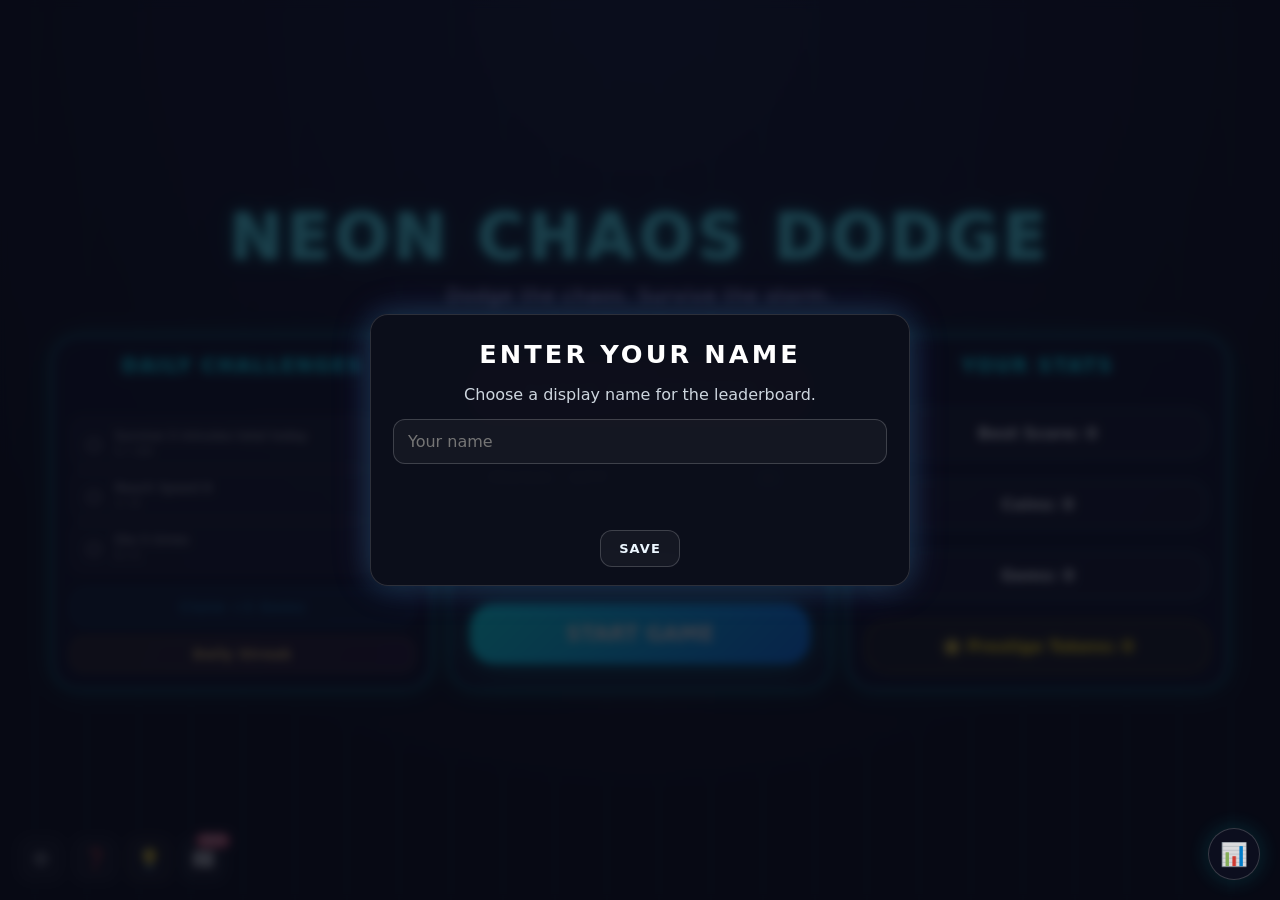
==== commit 04632388: "Added daily rewards, suggestions box, and increased gem race prizes" ====
--- a/index.html
+++ b/index.html
@@ -642,7 +642,7 @@
         <ul>
           <li>Open <strong>Trail Shop</strong> to equip no trail or buy Spark (100 coins), Comet (200), and Orbit (350).</li>
           <li>Trails follow you while moving, and their colour matches your equipped skin.</li>
-          <li>Choose a theme and adjust music, movement sensitivity, or Chaos Mode in Settings.</li>
+          <li>Choose a theme and adjust music and sound effects, movement sensitivity, graphics quality, reduced effects, or Chaos Mode in Settings.</li>
         </ul>
       </section>
 
@@ -651,7 +651,7 @@
         <ul>
           <li>Complete the daily set to claim <strong>3 gems</strong>. Spend 5 gems to revive within 5 seconds of a run ending; each revive in that run costs 5 more gems.</li>
           <li>Achievements track milestones. Difficult achievements marked <strong>EXTREME</strong> also award gems.</li>
-          <li>Your best score can be submitted to the global leaderboard. The top three monthly scores earn 50, 30, and 15 gems.</li>
+          <li>Your best score can be submitted to the global leaderboard. The top three monthly scores earn 100, 55, and 30 gems.</li>
           <li>Check the Update Log for recent additions and changes.</li>
         </ul>
       </section>
@@ -774,6 +774,7 @@
     <div id="home-bottom-left-buttons">
       <button id="settings-btn" class="home-small-btn" title="Settings">⚙️</button>
       <button id="home-help-btn" class="home-small-btn" title="Help">❓</button>
+      <button id="suggestion-open-btn" class="home-small-btn suggestion-open-btn" title="Suggest an idea" aria-label="Suggest an idea">💡</button>
       <button id="update-log-btn" class="home-small-btn update-log-btn" title="Update log" aria-label="Update log">
         📰
         <span id="update-log-badge" class="update-log-badge" aria-label="New update">NEW</span>
@@ -796,6 +797,10 @@
 
         <button id="daily-claim-btn" class="daily-claim-btn" disabled>
           Claim +3 Gems
+        </button>
+
+        <button id="daily-streak-open-btn" class="daily-streak-open-btn" type="button">
+          Daily Streak
         </button>
 
         <div id="daily-countdown" class="daily-countdown" style="display:none;"></div>
@@ -882,6 +887,59 @@
   <audio id="bg-music" loop>
     <source src="assets/music/All I Need.mp3" type="audio/mpeg">
   </audio>
+
+  <div id="daily-streak-overlay" class="reset-overlay daily-streak-overlay" aria-hidden="true">
+    <div class="reset-card info-card daily-streak-card" role="dialog" aria-modal="true" aria-labelledby="daily-streak-title">
+      <div class="daily-streak-header">
+        <div>
+          <p class="daily-streak-kicker">SHOW UP. STACK REWARDS.</p>
+          <h3 id="daily-streak-title">DAILY STREAK</h3>
+        </div>
+        <button id="daily-streak-close-btn" class="daily-streak-close-btn" type="button" aria-label="Close daily streak">✕</button>
+      </div>
+      <p id="daily-streak-subtitle" class="daily-streak-subtitle"></p>
+      <div id="daily-streak-track" class="daily-streak-track"></div>
+      <div class="daily-streak-chest-wrap">
+        <div id="daily-streak-chest" class="daily-streak-chest" aria-hidden="true">🎁</div>
+        <p id="daily-streak-result" class="daily-streak-result" role="status" aria-live="polite"></p>
+      </div>
+      <button id="daily-streak-claim-btn" class="daily-streak-claim-btn" type="button"></button>
+      <p class="daily-streak-note">Miss a calendar day and your streak starts again at Day 1.</p>
+    </div>
+  </div>
+
+  <div id="suggestion-overlay" class="reset-overlay suggestion-overlay" aria-hidden="true">
+    <div class="reset-card info-card suggestion-card" role="dialog" aria-modal="true" aria-labelledby="suggestion-title">
+      <div class="suggestion-header">
+        <div>
+          <p class="suggestion-kicker">HELP SHAPE THE CHAOS</p>
+          <h3 id="suggestion-title">SUGGEST AN IDEA</h3>
+        </div>
+        <button id="suggestion-close-btn" class="suggestion-close-btn" type="button" aria-label="Close suggestion form">✕</button>
+      </div>
+      <p class="suggestion-intro">Got an idea to make the game more fun? Send it in!</p>
+      <form id="suggestion-form" class="suggestion-form">
+        <label class="suggestion-field">
+          <span>Category</span>
+          <select id="suggestion-category" name="category" required>
+            <option value="idea">New idea</option>
+            <option value="improvement">Improve something</option>
+            <option value="bug">Report a bug</option>
+            <option value="other">Other</option>
+          </select>
+        </label>
+        <label class="suggestion-field">
+          <span>Your suggestion <span id="suggestion-character-count">0 / 600</span></span>
+          <textarea id="suggestion-message" name="message" maxlength="600" rows="5" placeholder="Tell me what you think..." required></textarea>
+        </label>
+        <p class="suggestion-privacy">Suggestions are sent without your display name. A random installation ID is included only to help limit spam. Please don’t include personal or sensitive information.</p>
+        <p id="suggestion-status" class="suggestion-status" role="status" aria-live="polite"></p>
+        <div class="suggestion-actions">
+          <button id="suggestion-submit-btn" class="suggestion-submit-btn" type="submit">Send Suggestion</button>
+        </div>
+      </form>
+    </div>
+  </div>
 
   <!-- NAME POPUP -->
   <div id="name-overlay" class="reset-overlay">
@@ -938,12 +996,51 @@
 
         <div class="info-block">
           <p><strong>Music Volume</strong></p>
-          <input id="music-volume" type="range" min="0" max="1" step="0.01">
+          <label class="setting-control">
+            <span class="setting-control-label">Background music</span>
+            <input id="music-volume" type="range" min="0" max="1" step="0.01" aria-label="Music volume">
+            <output id="music-volume-value" for="music-volume"></output>
+          </label>
+        </div>
+
+        <div class="info-block">
+          <p><strong>Sound Effects Volume</strong></p>
+          <label class="setting-control">
+            <span class="setting-control-label">Game sound effects</span>
+            <input id="sfx-volume" type="range" min="0" max="1" step="0.01" aria-label="Sound effects volume">
+            <output id="sfx-volume-value" for="sfx-volume"></output>
+          </label>
+        </div>
+
+        <div class="info-block">
+          <p><strong>Graphics Quality</strong></p>
+          <label class="setting-control">
+            <span class="setting-control-label">Visual detail</span>
+            <select id="graphics-mode" aria-label="Graphics quality">
+              <option value="high">High</option>
+              <option value="low">Low (better performance)</option>
+            </select>
+          </label>
+        </div>
+
+        <div class="info-block">
+          <p><strong>Reduced Effects</strong></p>
+          <label class="toggle-row">
+            <span>Reduce flashes and motion</span>
+            <input id="reduced-effects" type="checkbox">
+          </label>
+          <p class="setting-description">
+            Turns off the hit flash and decorative movement effects.
+          </p>
         </div>
 
         <div class="info-block">
           <p><strong>Game Sensitivity</strong></p>
-          <input id="game-sensitivity" type="range" min="1" max="20" step="0.5" value="8">
+          <label class="setting-control">
+            <span class="setting-control-label">Movement speed</span>
+            <input id="game-sensitivity" type="range" min="1" max="20" step="0.5" value="8" aria-label="Game sensitivity">
+            <output id="game-sensitivity-value" for="game-sensitivity"></output>
+          </label>
         </div>
 
         <div class="info-block">
@@ -957,10 +1054,6 @@
           </p>
         </div>
 
-        <div class="info-block coming-soon-card">
-          <p>More settings coming soon!</p>
-        </div>
-
       </div>
 
       <div class="reset-actions">
@@ -1139,6 +1232,7 @@
   <div id="neon-toast" class="neon-toast"></div>
 
   <script src="leaderboard.js"></script>
+  <script src="suggestions.js"></script>
   <script src="updates.js"></script>
   <script src="neon.js"></script>
 
--- a/neon.css
+++ b/neon.css
@@ -1231,6 +1231,25 @@
   gap: 18px;
   margin-top: 18px;
 }
+
+#settings-overlay .reset-card {
+  box-sizing: border-box;
+  width: min(92vw, 820px);
+  max-width: 820px;
+  max-height: 90vh;
+  overflow-y: auto;
+}
+
+#settings-overlay .info-sections {
+  grid-template-columns: repeat(2, minmax(0, 1fr));
+}
+
+@media (max-width: 700px) {
+  #settings-overlay .info-sections {
+    grid-template-columns: 1fr;
+  }
+}
+
 .info-card.info-landscape {
   display: flex;
   flex-direction: column;
@@ -1378,6 +1397,76 @@
   padding: 16px;
   text-align: left;
   backdrop-filter: blur(4px);
+}
+
+.setting-control {
+  display: grid;
+  grid-template-columns: minmax(0, 1fr) auto;
+  align-items: center;
+  gap: 8px 12px;
+  color: rgba(237,247,255,0.78);
+  font-size: 13px;
+}
+
+.setting-control-label {
+  min-width: 0;
+}
+
+.setting-control input[type="range"] {
+  grid-column: 1;
+  width: 100%;
+  accent-color: var(--accent);
+}
+
+.setting-control output {
+  grid-column: 2;
+  grid-row: 2;
+  min-width: 42px;
+  color: #7ef9ff;
+  font-size: 12px;
+  font-weight: 800;
+  text-align: right;
+}
+
+.setting-control select {
+  grid-column: 1 / -1;
+  width: 100%;
+  padding: 9px 11px;
+  border: 1px solid rgba(0,255,255,0.2);
+  border-radius: 9px;
+  background: rgba(6,10,24,0.88);
+  color: #edf7ff;
+  font: inherit;
+}
+
+.setting-control select:focus-visible,
+.setting-control input:focus-visible,
+#reduced-effects:focus-visible,
+#chaos-mode:focus-visible {
+  outline: 2px solid var(--accent);
+  outline-offset: 3px;
+}
+
+body[data-graphics-mode="low"] #game-container .obstacle,
+body[data-graphics-mode="low"] #game-container .coin,
+body[data-graphics-mode="low"] #game-container .money-bag,
+body[data-graphics-mode="low"] #game-container .powerup {
+  box-shadow: none !important;
+  filter: none !important;
+}
+
+body[data-graphics-mode="low"] #game-container .player-trail-particle,
+body[data-reduced-effects="true"] #game-container .player-trail-particle,
+body[data-reduced-effects="true"] #flash {
+  display: none !important;
+}
+
+body[data-reduced-effects="true"] #game-container .obstacle,
+body[data-reduced-effects="true"] #game-container .coin,
+body[data-reduced-effects="true"] #game-container .money-bag,
+body[data-reduced-effects="true"] #game-container .powerup {
+  animation: none !important;
+  transition: none !important;
 }
 
 .info-block h4 {
@@ -4507,6 +4596,587 @@
   color: #888;
   letter-spacing: 0.5px;
   margin-top: 2px;
+}
+
+.daily-streak-open-btn {
+  width: 100%;
+  padding: 9px 12px;
+  border: 1px solid rgba(255, 190, 55, 0.38);
+  border-radius: 14px;
+  background: linear-gradient(110deg, rgba(255, 177, 43, 0.1), rgba(255, 82, 178, 0.1));
+  color: #ffd166;
+  font-weight: 800;
+  letter-spacing: 0.6px;
+  cursor: pointer;
+  transition: transform 0.2s ease, box-shadow 0.2s ease, border-color 0.2s ease;
+}
+
+.daily-streak-open-btn:hover {
+  transform: translateY(-2px);
+  border-color: rgba(255, 190, 55, 0.75);
+  box-shadow: 0 0 18px rgba(255, 177, 43, 0.18);
+}
+
+.daily-streak-overlay {
+  z-index: 21000;
+}
+
+#daily-streak-overlay .daily-streak-card {
+  width: min(94vw, 900px);
+  max-width: 900px;
+  max-height: min(90vh, 760px);
+  box-sizing: border-box;
+  container: daily-streak / inline-size;
+  overflow-y: auto;
+  padding: clamp(28px, 3.5vw, 40px) clamp(28px, 4.5vw, 44px) clamp(24px, 3vw, 34px);
+  border-color: rgba(255, 190, 55, 0.35);
+  background:
+    radial-gradient(ellipse at 50% 0%, rgba(255, 167, 48, 0.12), transparent 52%),
+    rgba(10, 10, 30, 0.98);
+  text-align: left;
+}
+
+.daily-streak-header {
+  display: flex;
+  align-items: flex-start;
+  justify-content: space-between;
+  gap: 16px;
+}
+
+.daily-streak-kicker {
+  margin: 0 0 6px !important;
+  color: #ffc857 !important;
+  font-size: 11px;
+  font-weight: 800;
+  letter-spacing: 2px;
+}
+
+.daily-streak-header h3 {
+  margin: 0;
+  color: #fff;
+  font-size: clamp(24px, 5vw, 34px);
+  letter-spacing: 1.5px;
+  text-shadow: 0 0 18px rgba(255, 178, 62, 0.35);
+}
+
+.daily-streak-close-btn {
+  flex: 0 0 auto;
+  width: 38px;
+  height: 38px;
+  border: 1px solid rgba(255, 255, 255, 0.16);
+  border-radius: 12px;
+  background: rgba(255, 255, 255, 0.05);
+  color: #ddd;
+  font-size: 16px;
+  cursor: pointer;
+}
+
+.daily-streak-subtitle {
+  margin: 14px 0 24px !important;
+  color: #c8c8d8 !important;
+  line-height: 1.5;
+}
+
+.daily-streak-track {
+  display: grid;
+  grid-template-columns: repeat(5, minmax(0, 1fr));
+  gap: 14px;
+  margin-bottom: 22px;
+  position: relative;
+}
+
+@container daily-streak (max-width: 680px) {
+  .daily-streak-track {
+    grid-template-columns: repeat(6, minmax(0, 1fr));
+  }
+
+  .daily-streak-stage {
+    grid-column: span 2;
+  }
+
+  .daily-streak-stage:nth-child(4) {
+    grid-column: 2 / span 2;
+  }
+
+  .daily-streak-stage:nth-child(5) {
+    grid-column: 4 / span 2;
+  }
+}
+
+.daily-streak-stage {
+  position: relative;
+  z-index: 1;
+  display: flex;
+  min-height: 154px;
+  flex-direction: column;
+  align-items: center;
+  justify-content: space-between;
+  gap: 7px;
+  padding: 12px 8px 11px;
+  border: 1px solid rgba(129, 150, 255, 0.17);
+  border-radius: 18px;
+  background:
+    linear-gradient(155deg, rgba(42, 51, 91, 0.58), rgba(18, 21, 47, 0.92));
+  color: #9292a4;
+  text-align: center;
+  transition: transform 0.25s ease, border-color 0.25s ease, background 0.25s ease, box-shadow 0.25s ease;
+}
+
+.daily-streak-stage.is-current {
+  transform: translateY(-5px);
+  border-color: rgba(255, 190, 55, 0.9);
+  background:
+    radial-gradient(ellipse at 50% 40%, rgba(255, 190, 55, 0.15), transparent 62%),
+    linear-gradient(155deg, rgba(70, 53, 60, 0.76), rgba(23, 24, 49, 0.98));
+  color: #fff;
+  box-shadow: 0 0 25px rgba(255, 190, 55, 0.17), inset 0 0 18px rgba(255, 190, 55, 0.06);
+}
+
+.daily-streak-stage.is-complete {
+  border-color: rgba(75, 255, 180, 0.38);
+  background: linear-gradient(155deg, rgba(28, 75, 80, 0.48), rgba(18, 28, 47, 0.92));
+  color: #c9ffe4;
+}
+
+.daily-streak-stage-heading {
+  display: flex;
+  width: 100%;
+  min-height: 18px;
+  align-items: center;
+  justify-content: space-between;
+  gap: 4px;
+}
+
+.daily-streak-stage-day {
+  padding: 4px 7px;
+  border: 1px solid rgba(255, 255, 255, 0.08);
+  border-radius: 999px;
+  background: rgba(0, 0, 0, 0.2);
+  font-size: 10px;
+  font-weight: 800;
+  letter-spacing: 1px;
+}
+
+.daily-streak-stage-status {
+  min-width: 20px;
+  color: #ffc857;
+  font-size: 10px;
+  font-weight: 900;
+  letter-spacing: 0.5px;
+  text-align: right;
+}
+
+.daily-streak-stage.is-complete .daily-streak-stage-status {
+  color: #69ffc2;
+  font-size: 16px;
+}
+
+.daily-streak-stage-art {
+  display: flex;
+  min-height: 48px;
+  align-items: center;
+  justify-content: center;
+}
+
+.daily-streak-currency-icon {
+  display: inline-block;
+  width: 43px;
+  height: 43px;
+  object-fit: contain;
+  filter: drop-shadow(0 0 8px rgba(255, 210, 85, 0.35));
+}
+
+.daily-streak-stage.is-current .daily-streak-currency-icon {
+  width: 49px;
+  height: 49px;
+  filter: drop-shadow(0 0 11px rgba(255, 210, 85, 0.6));
+}
+
+.daily-streak-stage:nth-child(3) .daily-streak-currency-icon {
+  filter: drop-shadow(0 0 9px rgba(85, 230, 255, 0.4));
+}
+
+.daily-streak-chest-art {
+  font-size: 39px;
+  line-height: 1;
+  filter: drop-shadow(0 0 9px rgba(255, 190, 55, 0.4));
+}
+
+.daily-streak-stage-reward {
+  display: flex;
+  flex-direction: column;
+  align-items: center;
+  gap: 2px;
+}
+
+.daily-streak-stage-reward strong {
+  color: #fff;
+  font-size: 17px;
+  line-height: 1.1;
+  text-shadow: 0 0 10px rgba(120, 230, 255, 0.15);
+}
+
+.daily-streak-stage-reward > span {
+  color: #aeb4d0;
+  font-size: 9px;
+  font-weight: 800;
+  letter-spacing: 1px;
+}
+
+.daily-streak-stage.is-current .daily-streak-stage-reward > span {
+  color: #ffe29a;
+}
+
+.daily-streak-chest-wrap {
+  min-height: 62px;
+  margin: -6px 0 16px;
+  text-align: center;
+}
+
+.daily-streak-chest-wrap[hidden] {
+  display: none;
+}
+
+.daily-streak-chest {
+  display: inline-block;
+  font-size: 36px;
+  filter: drop-shadow(0 0 12px rgba(255, 190, 55, 0.45));
+}
+
+.daily-streak-chest.is-opening {
+  animation: dailyStreakChestOpen 1.3s ease-in-out both;
+}
+
+.daily-streak-chest.is-open {
+  transform: scale(1.08) rotate(-8deg);
+  filter: drop-shadow(0 0 20px rgba(255, 225, 123, 0.85));
+}
+
+.daily-streak-result {
+  min-height: 20px;
+  display: flex;
+  align-items: center;
+  justify-content: center;
+  gap: 5px;
+  margin: 4px 0 0 !important;
+  color: #ffe08a !important;
+  font-size: 14px;
+  font-weight: 700;
+}
+
+.daily-streak-result-icon {
+  width: 20px;
+  height: 20px;
+  object-fit: contain;
+  vertical-align: middle;
+}
+
+@keyframes dailyStreakChestOpen {
+  0%, 100% { transform: translateY(0) rotate(0) scale(1); }
+  20% { transform: translateY(-8px) rotate(-10deg) scale(1.08); }
+  40% { transform: translateY(2px) rotate(10deg) scale(0.96); }
+  60% { transform: translateY(-5px) rotate(-7deg) scale(1.12); }
+  80% { transform: translateY(0) rotate(5deg) scale(1.02); }
+}
+
+.daily-streak-claim-btn {
+  display: block;
+  width: min(100%, 360px);
+  margin: 0 auto;
+  padding: 16px 20px;
+  border: 1px solid rgba(255, 190, 55, 0.75);
+  border-radius: 15px;
+  background: linear-gradient(110deg, rgba(255, 168, 45, 0.2), rgba(255, 82, 178, 0.16));
+  color: #ffe08a;
+  font-size: 15px;
+  font-weight: 800;
+  letter-spacing: 0.4px;
+  cursor: pointer;
+  box-shadow: 0 0 18px rgba(255, 177, 43, 0.14);
+  transition: transform 0.2s ease, box-shadow 0.2s ease, opacity 0.2s ease;
+}
+
+.daily-streak-claim-btn:hover:not(:disabled) {
+  transform: translateY(-2px);
+  box-shadow: 0 0 26px rgba(255, 177, 43, 0.28);
+}
+
+.daily-streak-claim-btn:disabled {
+  cursor: default;
+  opacity: 0.6;
+}
+
+.daily-streak-note {
+  margin: 20px 0 0 !important;
+  color: #858595 !important;
+  font-size: 12px;
+  text-align: center;
+}
+
+.suggestion-open-btn {
+  border-color: rgba(255, 200, 87, 0.3);
+  color: #ffd166;
+}
+
+.suggestion-open-btn:hover {
+  border-color: rgba(255, 200, 87, 0.7);
+  box-shadow: 0 0 18px rgba(255, 190, 55, 0.16);
+}
+
+.suggestion-overlay {
+  z-index: 21000;
+}
+
+#suggestion-overlay .suggestion-card {
+  box-sizing: border-box;
+  width: min(92vw, 580px);
+  max-width: 580px;
+  max-height: 90vh;
+  overflow-y: auto;
+  padding: clamp(22px, 4vw, 34px);
+  border-color: rgba(155, 99, 255, 0.34);
+  background:
+    radial-gradient(ellipse at 100% 0%, rgba(255, 68, 206, 0.12), transparent 45%),
+    radial-gradient(ellipse at 0% 0%, rgba(0, 238, 255, 0.1), transparent 48%),
+    rgba(10, 10, 30, 0.98);
+  text-align: left;
+}
+
+.suggestion-header {
+  display: flex;
+  align-items: flex-start;
+  justify-content: space-between;
+  gap: 16px;
+}
+
+.suggestion-kicker {
+  margin: 0 0 7px !important;
+  color: #71f6ff !important;
+  font-size: 10px;
+  font-weight: 800;
+  letter-spacing: 1.8px;
+}
+
+.suggestion-header h3 {
+  margin: 0;
+  font-size: clamp(21px, 4vw, 28px);
+  letter-spacing: 0.08em;
+  text-shadow: 0 0 18px rgba(0, 238, 255, 0.22);
+}
+
+.suggestion-close-btn {
+  flex: 0 0 auto;
+  width: 36px;
+  height: 36px;
+  border: 1px solid rgba(255, 255, 255, 0.15);
+  border-radius: 11px;
+  background: rgba(255, 255, 255, 0.05);
+  color: #ddd;
+  font-size: 15px;
+  cursor: pointer;
+}
+
+.suggestion-intro {
+  margin: 14px 0 20px !important;
+  color: rgba(237, 247, 255, 0.78) !important;
+  line-height: 1.5;
+}
+
+.suggestion-form {
+  display: flex;
+  flex-direction: column;
+  gap: 16px;
+}
+
+.suggestion-field {
+  display: flex;
+  flex-direction: column;
+  gap: 8px;
+  color: #eaf4ff;
+  font-size: 13px;
+  font-weight: 700;
+}
+
+.suggestion-field > span {
+  display: flex;
+  justify-content: space-between;
+  gap: 12px;
+}
+
+#suggestion-character-count {
+  color: #8994ac;
+  font-size: 11px;
+  font-weight: 500;
+}
+
+.suggestion-field select,
+.suggestion-field textarea {
+  width: 100%;
+  box-sizing: border-box;
+  border: 1px solid rgba(129, 150, 255, 0.22);
+  border-radius: 12px;
+  outline: none;
+  background: rgba(6, 9, 24, 0.82);
+  color: #f4f8ff;
+  font: inherit;
+  transition: border-color 0.2s ease, box-shadow 0.2s ease;
+}
+
+.suggestion-field select {
+  min-height: 44px;
+  padding: 0 12px;
+}
+
+.suggestion-field textarea {
+  min-height: 132px;
+  padding: 12px 14px;
+  resize: vertical;
+  line-height: 1.5;
+}
+
+.suggestion-field textarea::placeholder {
+  color: #788197;
+}
+
+.suggestion-field select:focus,
+.suggestion-field textarea:focus {
+  border-color: rgba(0, 238, 255, 0.65);
+  box-shadow: 0 0 0 3px rgba(0, 238, 255, 0.1);
+}
+
+.suggestion-privacy {
+  margin: -2px 0 0 !important;
+  color: #929bb0 !important;
+  font-size: 11px;
+  line-height: 1.5;
+}
+
+.suggestion-status {
+  min-height: 18px;
+  margin: -4px 0 0 !important;
+  color: #9da9c0 !important;
+  font-size: 12px;
+  line-height: 1.45;
+}
+
+.suggestion-status.is-error {
+  color: #ff9aaa !important;
+}
+
+.suggestion-status.is-success {
+  color: #7dffc8 !important;
+}
+
+.suggestion-actions {
+  display: flex;
+  justify-content: flex-end;
+  margin-top: -5px;
+}
+
+.suggestion-submit-btn {
+  min-width: min(100%, 200px);
+  min-height: 46px;
+  padding: 11px 18px;
+  border: 1px solid rgba(0, 238, 255, 0.62);
+  border-radius: 13px;
+  background: linear-gradient(110deg, rgba(0, 238, 255, 0.18), rgba(169, 84, 255, 0.19));
+  color: #dcfcff;
+  font-size: 13px;
+  font-weight: 800;
+  letter-spacing: 0.05em;
+  cursor: pointer;
+  box-shadow: 0 0 20px rgba(0, 238, 255, 0.11);
+  transition: transform 0.2s ease, box-shadow 0.2s ease, opacity 0.2s ease;
+}
+
+.suggestion-submit-btn:hover:not(:disabled) {
+  transform: translateY(-2px);
+  box-shadow: 0 0 26px rgba(0, 238, 255, 0.22);
+}
+
+.suggestion-submit-btn:disabled {
+  cursor: wait;
+  opacity: 0.6;
+}
+
+@media (max-width: 620px) {
+  #daily-streak-overlay .daily-streak-card {
+    padding: 24px 18px 22px;
+  }
+
+  .daily-streak-track {
+    grid-template-columns: repeat(2, minmax(0, 1fr));
+    gap: 10px;
+    margin-bottom: 18px;
+  }
+
+  .daily-streak-stage {
+    grid-column: auto;
+    min-height: 122px;
+    padding: 9px 6px;
+  }
+
+  .daily-streak-stage:nth-child(4) {
+    grid-column: auto;
+  }
+
+  .daily-streak-stage:nth-child(5) {
+    grid-column: 1 / -1;
+    width: 50%;
+    justify-self: center;
+  }
+
+  .daily-streak-stage-day {
+    padding: 4px 5px;
+    font-size: 9px;
+    letter-spacing: 0.6px;
+  }
+
+  .daily-streak-stage-art {
+    min-height: 39px;
+  }
+
+  .daily-streak-currency-icon {
+    width: 37px;
+    height: 37px;
+  }
+
+  .daily-streak-stage.is-current .daily-streak-currency-icon {
+    width: 42px;
+    height: 42px;
+  }
+
+  .daily-streak-stage-reward strong {
+    font-size: 15px;
+  }
+
+  .daily-streak-stage-reward > span {
+    font-size: 8px;
+  }
+
+  #suggestion-overlay .suggestion-card {
+    padding: 22px 18px;
+  }
+
+  .suggestion-actions {
+    justify-content: stretch;
+  }
+
+  .suggestion-submit-btn {
+    width: 100%;
+  }
+}
+
+@media (prefers-reduced-motion: reduce) {
+  .daily-streak-stage,
+  .daily-streak-open-btn,
+  .daily-streak-claim-btn {
+    transition: none;
+  }
+
+  .daily-streak-chest.is-opening {
+    animation-duration: 250ms;
+  }
 }
 
 /* ==============================
